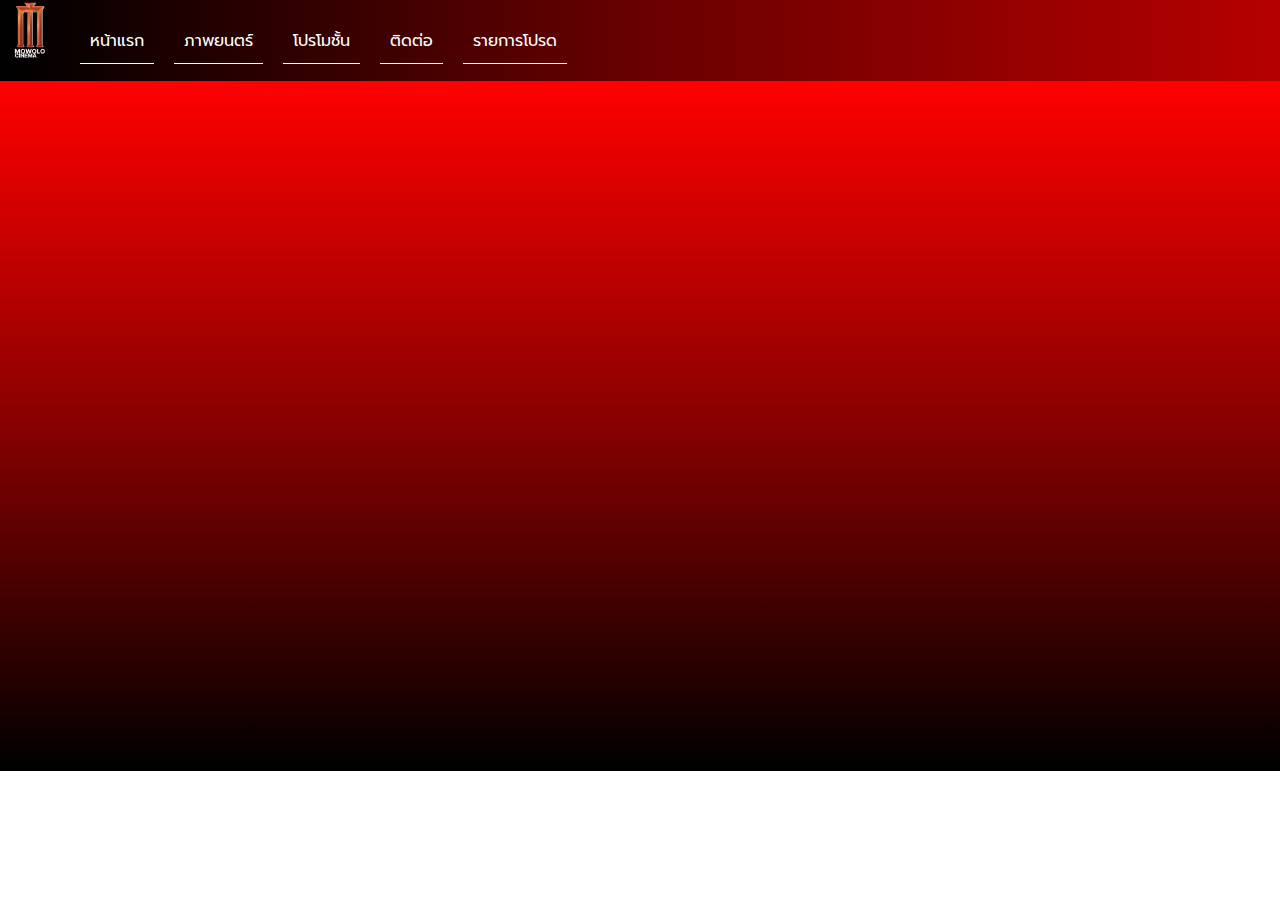
==== index.html @ 132faaab "." ====
<!DOCTYPE html>
<html lang="en">

<head>
    <meta charset="UTF-8">
    <meta name="viewport" content="width=device-width, initial-scale=1.0">
    <title>Movie Application</title>
    <link href="https://cdn.jsdelivr.net/npm/bootstrap@5.0.2/dist/css/bootstrap.min.css" rel="stylesheet"
        integrity="sha384-EVSTQN3/azprG1Anm3QDgpJLIm9Nao0Yz1ztcQTwFspd3yD65VohhpuuCOmLASjC" crossorigin="anonymous">
    <script src="https://cdn.jsdelivr.net/npm/bootstrap@5.0.2/dist/js/bootstrap.bundle.min.js"
        integrity="sha384-MrcW6ZMFYlzcLA8Nl+NtUVF0sA7MsXsP1UyJoMp4YLEuNSfAP+JcXn/tWtIaxVXM"
        crossorigin="anonymous"></script>
    <link rel="stylesheet" href="style.css">
    <link rel="stylesheet" href="https://cdnjs.cloudflare.com/ajax/libs/font-awesome/6.2.0/css/all.min.css">
    <link rel="stylesheet" href="index.css" />
</head>
<script>
    function bookmark(x) {
        var y = x.children[0];
        if (y.classList.contains("fa-bookmark")) {
            y.classList.remove("fa-bookmark");
            y.classList.add("fa-bookmark-o");
        } else {
            y.classList.remove("fa-bookmark-o");
            y.classList.add("fa-bookmark");
        }
    }
</script>
<body>
    <div class="conatainer">
      <nav class="navContainer">
            <div class="logo">  
                <img src="./logopungob.png" alt="">
            </div>
        <ul class="nav">
          <li><a href="#" class="item">หน้าแรก</a></li>
          <li><a href="#" class="item">ภาพยนตร์</a></li>
          <li><a href="#" class="item">โปรโมชั้น</a></li>
          <li><a href="#" class="item">ติดต่อ</a></li>
          <li><a href="#" class="item">รายการโปรด</a></li>
        </ul>
      </nav>
      <main>
        <div class="heroContainer">
          <div class="image">
            <img
              src="https://lh3.googleusercontent.com/_uaToe8abPptpl41UmfbmgQtGIT8Q3fd1Sd0iUskZtNYKTM-5nQSdnUKNsFXybQlcA_IKxhKFt3JB0vlpaXqW4N1XHueTqro2Q=w888"
              alt=""
            />
          </div>
        </div>
      </main>
    </div>
  </body>
</html>
---- style.css ----
* {
    box-sizing: border-box;
    -webkit-box-sizing: border-box;
    -moz-box-sizing: border-box;
  }
  
  body {
    font-family: sans-serif;
  }
  
  a {
    text-decoration: none;
    color: #000;
  }
  
  .card {
    position: relative;
    overflow: hidden;
    width: 320px;
    height: 450px;
    margin: 50px auto;
    background: #dc3545;
    border: 5px solid #c41818;
    border-radius: 3px;
    box-shadow: 0 0 10px #2a264f;
  }
  
  .card .img1 {
    position: absolute;
    top: 0;
    left: 0;
    height: 100%;
    width: 100%;
    background-size: 310px 440px;
    background-position: left top;
    transition: all 0.5s ease-in-out;
  }
  
  .card .img2 {
    position: absolute;
    bottom: 0;
    left: 0;
    height: 40%;
    width: 100%;
    background-image: url(http://cima4u.tv/wp-content/uploads/1-71.jpg);
    background-size: 310px 440px;
    background-position: left bottom;
    transition: all 0.5s ease-in-out;
  }
  
  .card .title {
    height: 22%;
    width: 100%;
    font-size: 20px;
    text-align: center;
    font-weight: 700;
    color: #FFFC;
    padding: 15px 10px;
    position: absolute;
    bottom: 0;
    left: 0;
    box-shadow: 0 -95px 28px -25px #000 inset;
  }
  
  .card .text {
    position: absolute;
    bottom: 80px;
    height: 120px;
    padding: 15px 10px;
    text-align: center;
    font-size: 17px;
    color: #fff;
    transform: rotate(90deg);
    transform-origin: 0 100px;
    opacity: 0;
    transition: all 0.5s ease;
  }
  
  .card .catagory {
    position: absolute;
    left: 10px;
    top: 140px;
    padding: 3px 10px;
    font-size: 15px;
    font-weight: 700;
    text-align: center;
    background: #2a264f;
    color: #fff;
    border-radius: 5px;
    transform: translate(-160px, 0);
    transition: all 0.5s ease;
  }
  
  .card .views {
    position: absolute;
    left: 10px;
    top: 175px;
    padding: 3px 10px;
    font-size: 15px;
    font-weight: 700;
    text-align: center;
    background: #8b2463;
    color: #fff;
    border-radius: 5px;
    transform: translate(-160px, 0);
    transition: all 0.5s ease 0.15s;
  }

  .card .bookmark {
    position: absolute;
    left: 10px;
    top: 210px;
    padding: 3px 10px;
    font-size: 15px;
    font-weight: 700;
    text-align: center;
    background: #8b2463;
    color: #fff;
    border-radius: 5px;
    transform: translate(-160px, 0);
    transition: all 0.5s ease 0.15s;
  }
  
  .card:hover .img1 {
    transform: rotate(10deg) scale(1.3) translate(20px, 0);
    transform-origin: 300px 300px;
    opacity: 0.5;
  }
  
  .card:hover .img2 {
    transform: rotate(90deg) translate(0px, 150px);
    transform-origin: -20px 200px;
  }
  
  .card:hover .text {
    opacity: 0.8;
    transform: rotate(0deg);
  }
  
  .card:hover .views,
  .card:hover .catagory {
    transform: translate(0);
  }
---- index.css ----
@import url('https://fonts.googleapis.com/css2?family=Prompt&display=swap');

*{
    margin: 0;
    padding: 0;
    box-sizing: border-box;
    text-decoration: none;
    list-style: none;
    font-family: 'Prompt', sans-serif;
}
.container{
}
.navContainer{
    min-width: 1200px;
    height: auto;
    display: flex;
    gap: 20px;
    background-image:linear-gradient(to right,black ,rgb(105, 0, 0), rgb(182, 0, 0));
    align-items: center;
    justify-content: center;
}
.logo{
    font-size: 50px;
    background: linear-gradient(to right, #ff0000, #c00000);
    -webkit-background-clip: text;
    -webkit-text-fill-color: transparent;
}
.nav{
    min-width: 1200px;
    height: 60px;   
    display:flex;
    justify-content: flex-start  ;
    gap: 20px;
    align-items: center;
}
.item{
    height: 100vh;
    padding: 10px;
    border-bottom: 1px solid #fff;
    color: #fff;
}
.item:hover{
    height: 100vh;
    padding: 10px;
    border-bottom: 1px solid red;
    transition:all .3s ease-in-out;
    color: red;

}
.heroContainer{
    min-width: 1200px;
    min-height:400px;
    background: #333;
    display: flex;
    justify-content: center;
    align-items: center;
    background-size: cover;
    background-image: linear-gradient(to bottom,red, rgb(135, 0, 0) , black);
}

.image{
    width: 100%;
    height: 690px;
    position: relative;
    overflow: hidden;
}
img{
    width: 100%;
    object-fit: cover;
}
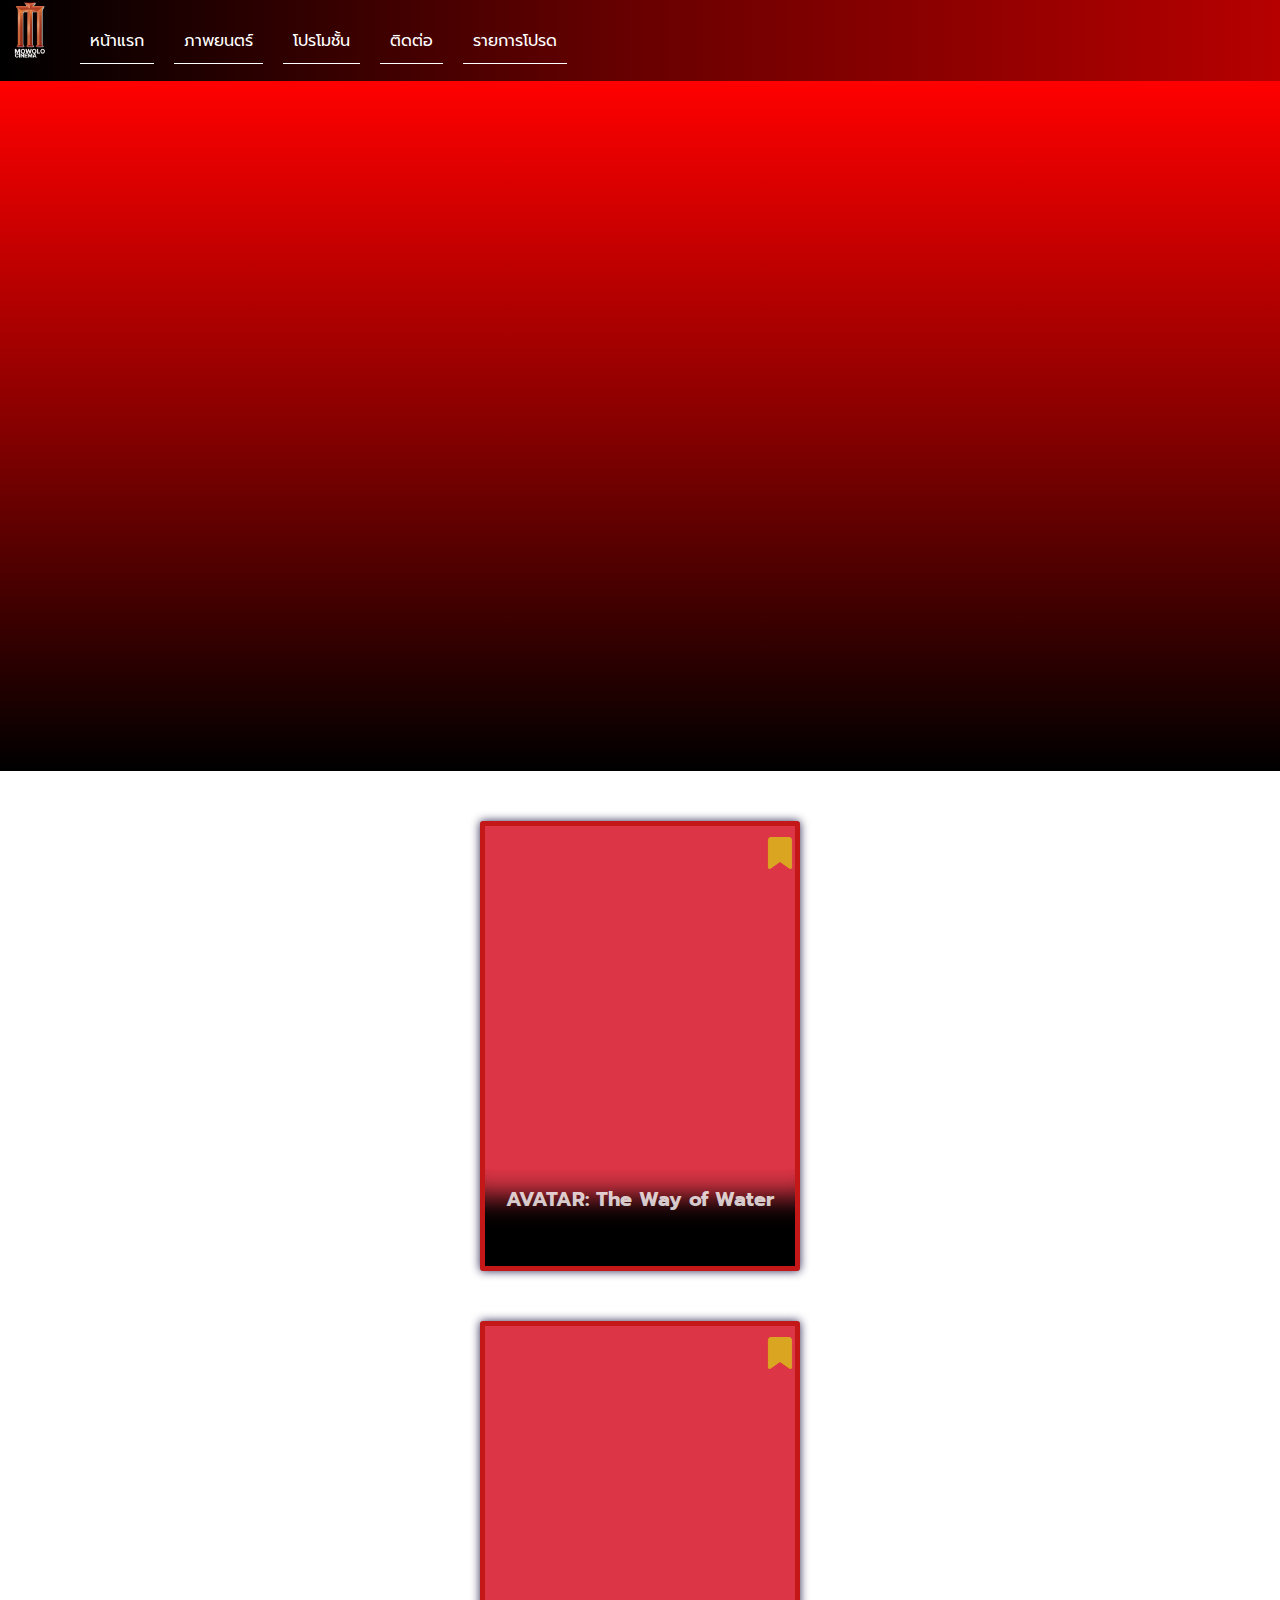
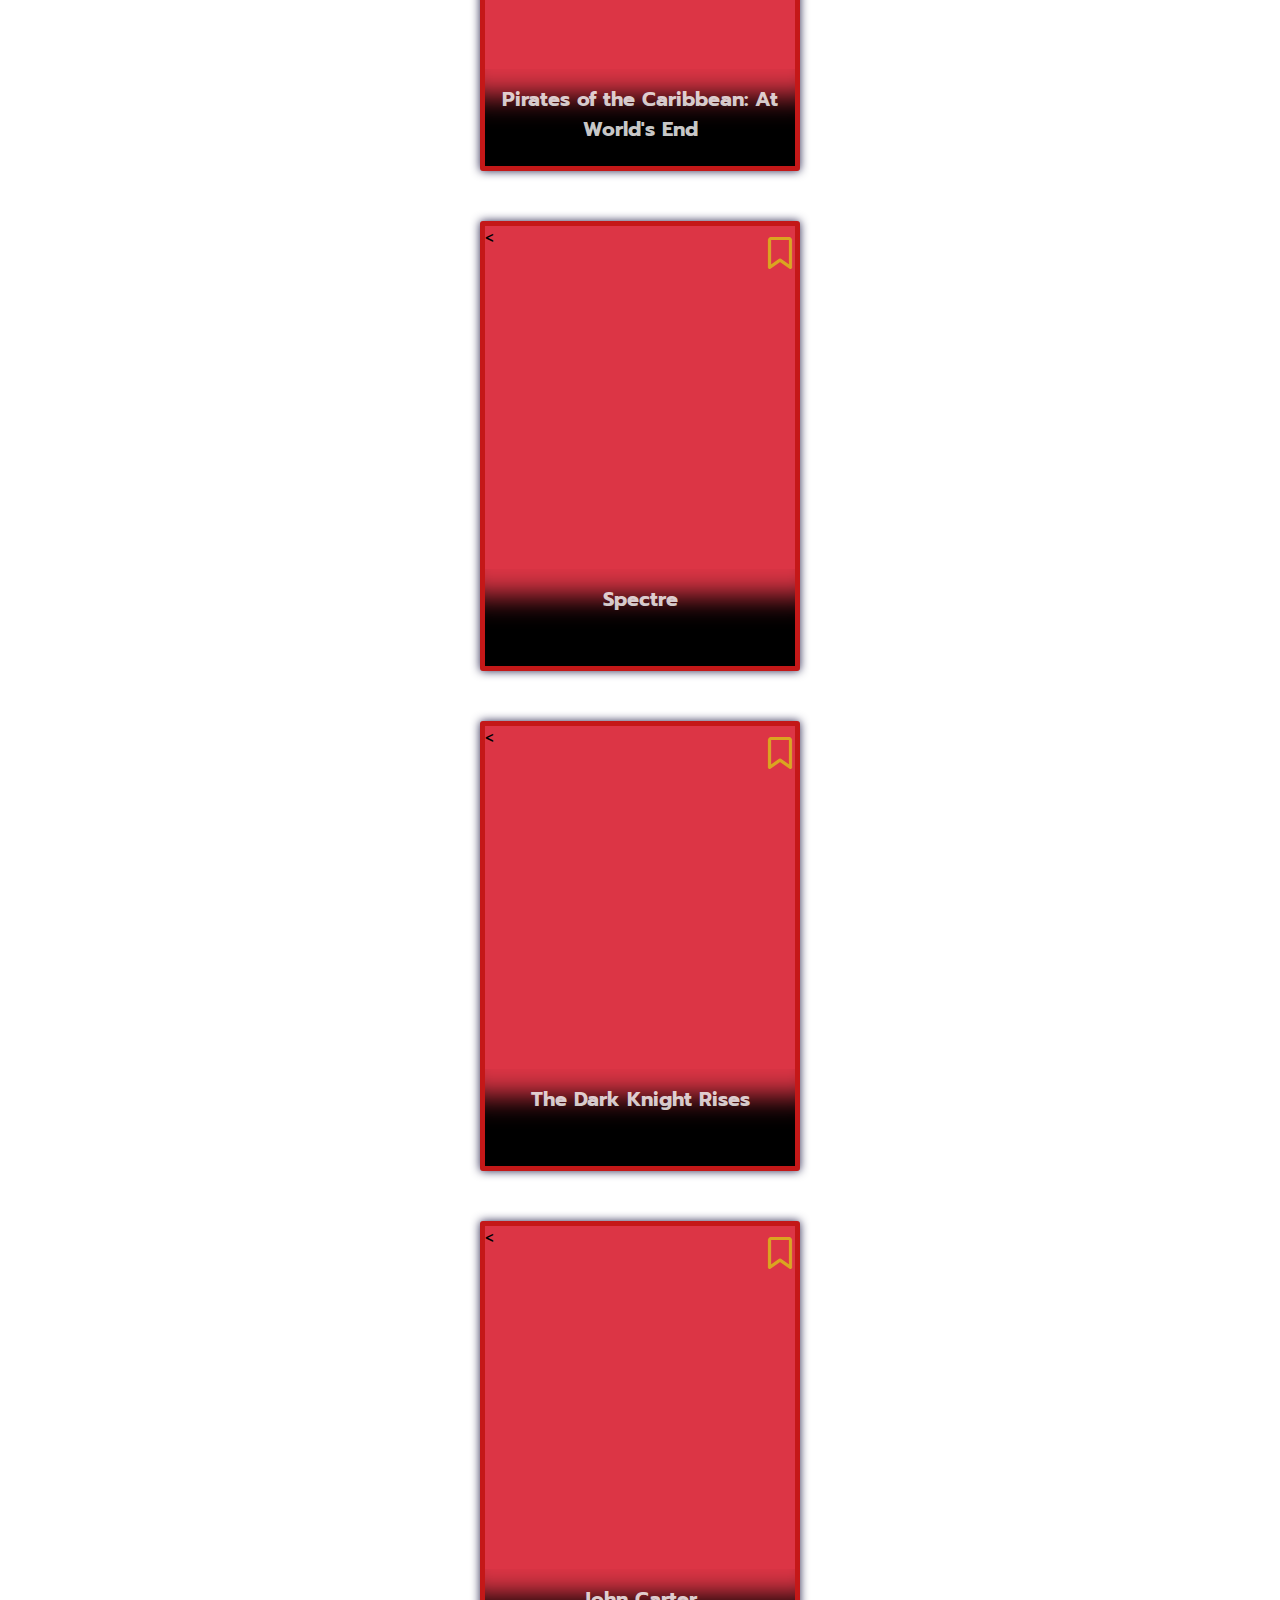
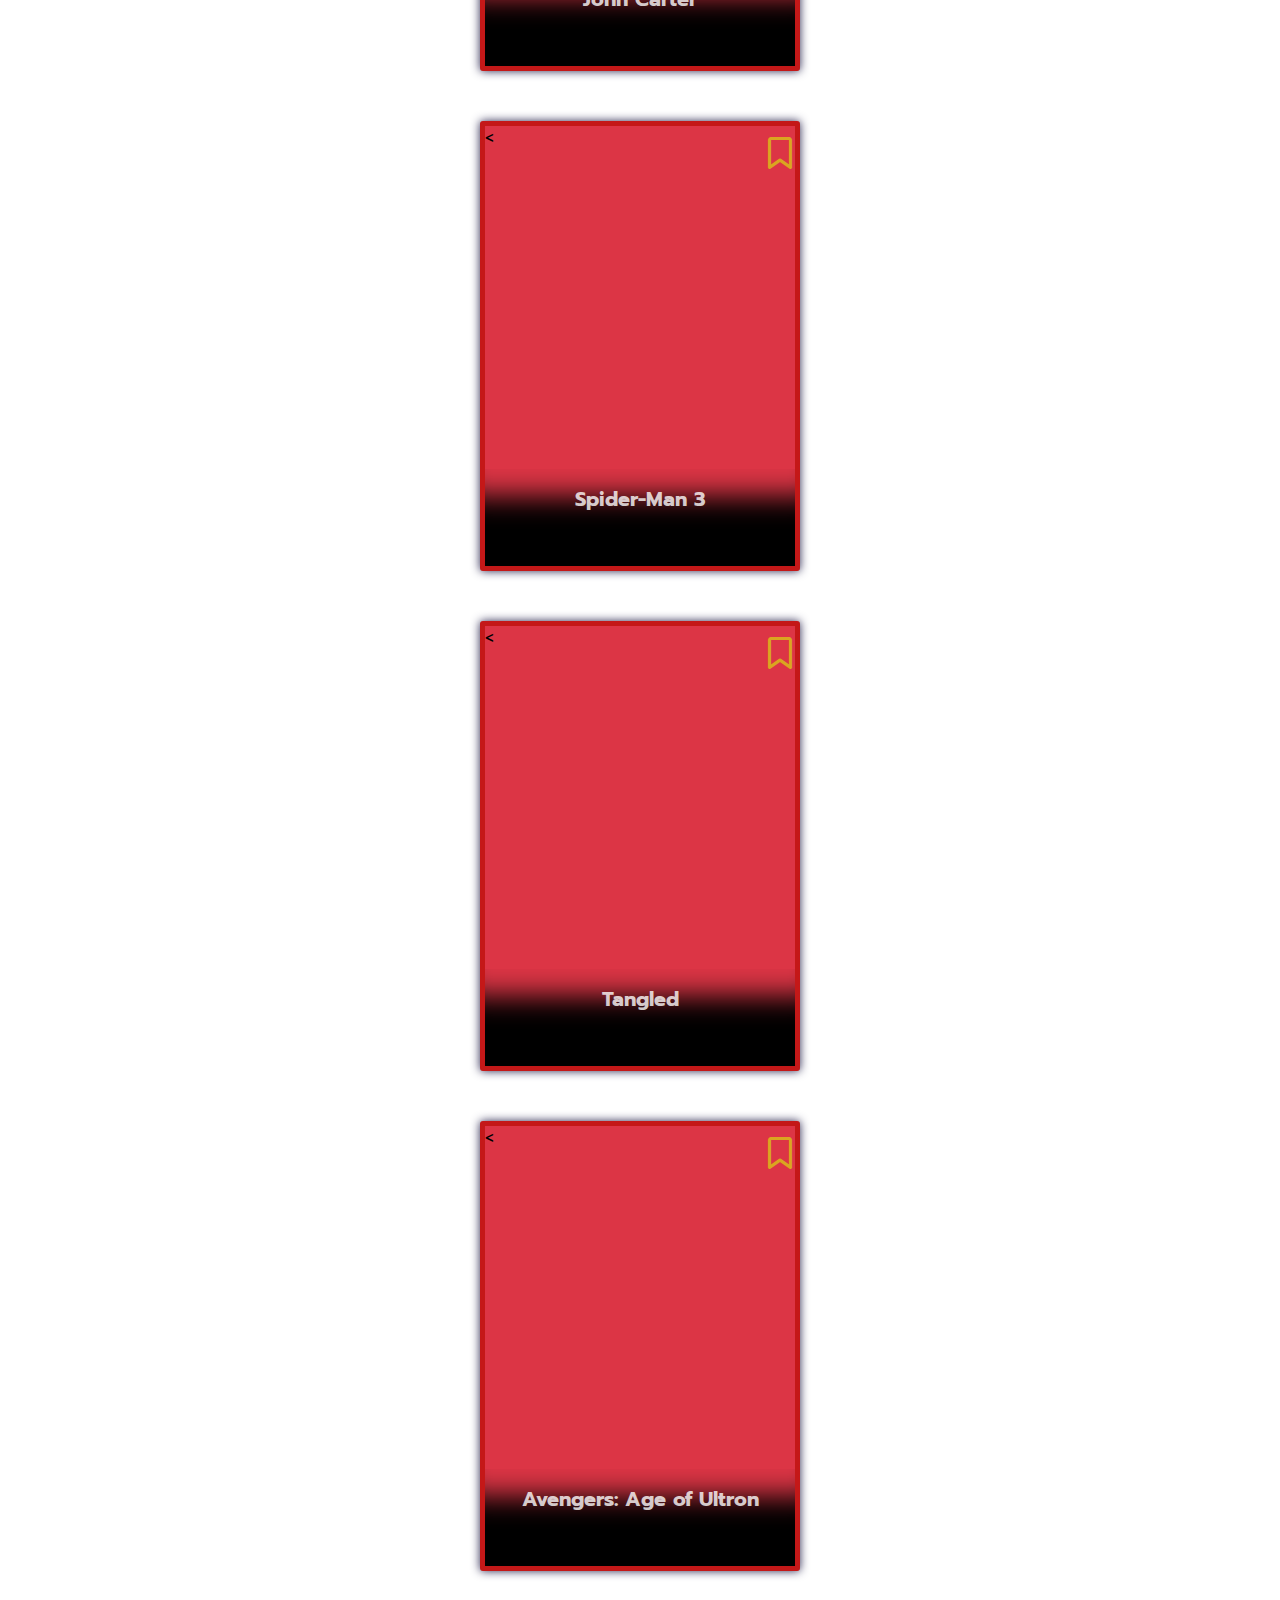
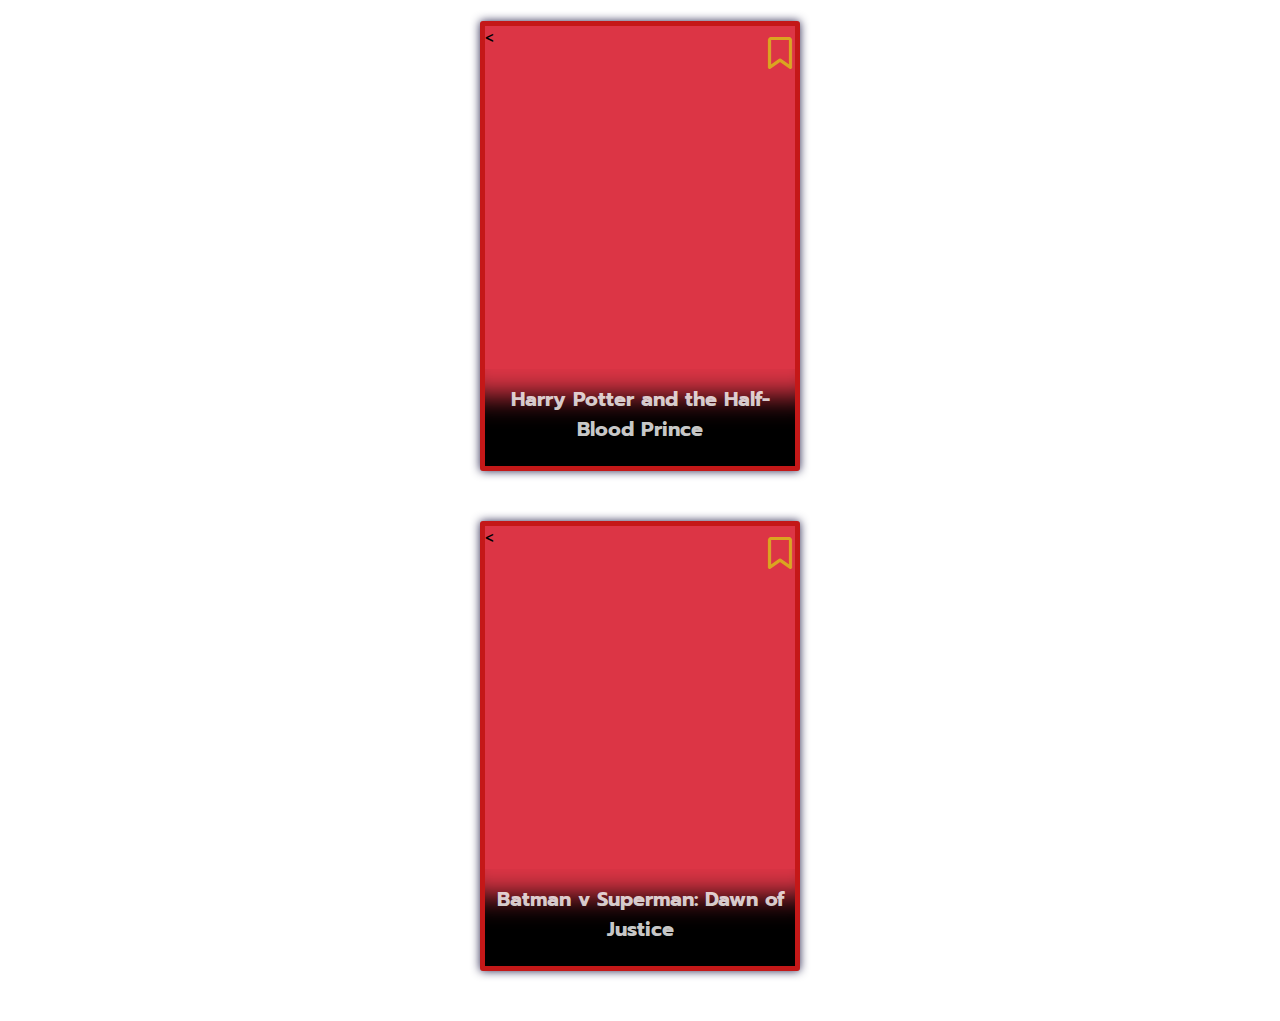
==== commit d4f8debe: "update" ====
--- a/index.html
+++ b/index.html
@@ -14,18 +14,6 @@
     <link rel="stylesheet" href="https://cdnjs.cloudflare.com/ajax/libs/font-awesome/6.2.0/css/all.min.css">
     <link rel="stylesheet" href="index.css" />
 </head>
-<script>
-    function bookmark(x) {
-        var y = x.children[0];
-        if (y.classList.contains("fa-bookmark")) {
-            y.classList.remove("fa-bookmark");
-            y.classList.add("fa-bookmark-o");
-        } else {
-            y.classList.remove("fa-bookmark-o");
-            y.classList.add("fa-bookmark");
-        }
-    }
-</script>
 <body>
     <div class="conatainer">
       <nav class="navContainer">
@@ -48,8 +36,215 @@
               alt=""
             />
           </div>
-        </div>
-      </main>
-    </div>
-  </body>
+        </main>
+      </div>
+    <div class="container" ></div>
+    <div class="row">
+
+        <div class="card">
+            <a href="#">
+
+                <div class="img1" style="background-image: url('https://m.media-amazon.com/images/M/MV5BYjhiNjBlODctY2ZiOC00YjVlLWFlNzAtNTVhNzM1YjI1NzMxXkEyXkFqcGdeQXVyMjQxNTE1MDA@._V1_FMjpg_UX1000_.jpg');">
+                </div>
+                <h1><span class="badge badge-danger" style="z-index: 1; position: absolute; top: 1%; right: 1%;">
+                    <i class="fa-solid fa-bookmark" style="color:goldenrod;background-color: g;"></i>
+                </span></h1>
+                <!-- <div class="img2">
+                    
+                </div> -->
+                <div class="title">AVATAR: The Way of Water</div>
+                <!-- <div class="text">Now You can watch the first epsoide of the action series Vikings , wish you
+                    interesting watch</div> -->
+                <a href="#">
+                    <div class="catagory">Rate <i class="fas fa-film"></i></div>
+                </a>
+                <a href="#">
+                    <div class="views"><i class="far fa-star"></i> </div>
+                </a>
+            </a>
+        </div>
+
+
+        <div class="card">
+            <a href="#">
+                <div class="img1" style="background-image: url('https://upload.wikimedia.org/wikipedia/th/b/b6/Pirates_of_the_Caribbean_3_poster.jpg');"></div>
+                <h1><span class="badge badge-danger" style="z-index: 1; position: absolute; top: 1%; right: 1%;">
+                    <i class="fa-solid fa-bookmark" style="color:goldenrod;background-color: g;"></i>
+                </span></h1>
+                <div class="title">Pirates of the Caribbean: At World's End</div>
+                <!-- <div class="text">Now You can watch the first epsoide of the action series Vikings , wish you
+                    interesting watch</div> -->
+                <a href="#">
+                    <div class="catagory">Series <i class="fas fa-film"></i></div>
+                </a>
+                <a href="#">
+                    <div class="views">20211 <i class="far fa-bookmark"></i> </div>
+                </a>
+            </a>
+        </div>
+
+        <div class="card">
+            <a href="#">
+                <div class="img1" style="background-image: url('https://upload.wikimedia.org/wikipedia/th/2/2a/Spectre_Thai_poster.jpg');"></div>
+                <<h1><span class="badge badge-danger" style="z-index: 1; position: absolute; top: 1%; right: 1%;">
+                    <i class="fa-regular fa-bookmark" style="color:goldenrod;background-color: g;"></i>
+                </span></h1>
+                <div class="title">Spectre</div>
+                <!-- <div class="text">Now You can watch the first epsoide of the action series Vikings , wish you
+                    interesting watch</div> -->
+                <a href="#">
+                    <div class="catagory">Series <i class="fas fa-film"></i></div>
+                </a>
+                <a href="#">
+                    <div class="views">20211 <i class="far fa-eye"></i> </div>
+                </a>
+            </a>
+        </div>
+
+        <div class="card">
+            <a href="#">
+                <div class="img1" style="background-image: url('https://m.media-amazon.com/images/M/MV5BMTk4ODQzNDY3Ml5BMl5BanBnXkFtZTcwODA0NTM4Nw@@._V1_FMjpg_UX1000_.jpg');"></div>
+                <<h1><span class="badge badge-danger" style="z-index: 1; position: absolute; top: 1%; right: 1%;">
+                    <i class="fa-regular fa-bookmark" style="color:goldenrod;background-color: g;"></i>
+                </span></h1>
+                <div class="title">The Dark Knight Rises</div>
+                <!-- <div class="text">Now You can watch the first epsoide of the action series Vikings , wish you
+                    interesting watch</div> -->
+                <a href="#">
+                    <div class="catagory">Series <i class="fas fa-film"></i></div>
+                </a>
+                <a href="#">
+                    <div class="views">20211 <i class="far fa-eye"></i> </div>
+                </a>
+            </a>
+        </div>
+
+    </div>
+
+    <div class="row">
+
+        
+
+        <div class="card">
+            <a href="#">
+                <div class="img1" style="background-image: url('https://upload.wikimedia.org/wikipedia/th/8/8a/%E0%B8%99%E0%B8%B1%E0%B8%81%E0%B8%A3%E0%B8%9A%E0%B8%AA%E0%B8%87%E0%B8%84%E0%B8%A3%E0%B8%B2%E0%B8%A1%E0%B8%82%E0%B9%89%E0%B8%B2%E0%B8%A1%E0%B8%88%E0%B8%B1%E0%B8%81%E0%B8%A3%E0%B8%A7%E0%B8%B2%E0%B8%A5.jpg?20120210061151');"></div>
+                <<h1><span class="badge badge-danger" style="z-index: 1; position: absolute; top: 1%; right: 1%;">
+                    <i class="fa-regular fa-bookmark" style="color:goldenrod;background-color: g;"></i>
+                </span></h1>
+                <div class="title">John Carter</div>
+                <!-- <div class="text">Now You can watch the first epsoide of the action series Vikings , wish you
+                    interesting watch</div> -->
+                <a href="#">
+                    <div class="catagory">Series <i class="fas fa-film"></i></div>
+                </a>
+                <a href="#">
+                    <div class="views">20211 <i class="far fa-eye"></i> </div>
+                </a>
+            </a>
+        </div>
+
+
+
+        <div class="card">
+            <a href="#">
+                <div class="img1" style="background-image: url('https://t2.gstatic.com/licensed-image?q=tbn:ANd9GcSTnVYNce0mR9weuhktA3KtkI9EJwX48KOjWhW7ZppTC3anet8khysgqAIiI6V-QRyG');"></div>
+                <<h1><span class="badge badge-danger" style="z-index: 1; position: absolute; top: 1%; right: 1%;">
+                    <i class="fa-regular fa-bookmark" style="color:goldenrod;background-color: g;"></i>
+                </span></h1>
+                <div class="title">Spider-Man 3</div>
+                <!-- <div class="text">Now You can watch the first epsoide of the action series Vikings , wish you
+                    interesting watch</div> -->
+                <a href="#">
+                    <div class="catagory">Series <i class="fas fa-film"></i></div>
+                </a>
+                <a href="#">
+                    <div class="views">20211 <i class="far fa-eye"></i> </div>
+                </a>
+            </a>
+        </div>
+
+        <div class="card">
+            <a href="#">
+                <div class="img1" style="background-image: url('https://t1.gstatic.com/licensed-image?q=tbn:ANd9GcRp-IpUXUM9pgungKY7BZfHs2ZkMevZmXMYH4MtnTqt5oPHsQZN3awLzpEC17mWYYWI');"></div>
+                <<h1><span class="badge badge-danger" style="z-index: 1; position: absolute; top: 1%; right: 1%;">
+                    <i class="fa-regular fa-bookmark" style="color:goldenrod;background-color: g;"></i>
+                </span></h1>
+                <div class="title">Tangled</div>
+                <!-- <div class="text">Now You can watch the first epsoide of the action series Vikings , wish you
+                    interesting watch</div> -->
+                <a href="#">
+                    <div class="catagory">Series <i class="fas fa-film"></i></div>
+                </a>
+                <a href="#">
+                    <div class="views">20211 <i class="far fa-eye"></i> </div>
+                </a>
+            </a>
+        </div>
+
+        <div class="card">
+            <a href="#">
+                <div class="img1" style="background-image: url('https://upload.wikimedia.org/wikipedia/th/4/4c/%E0%B8%A1%E0%B8%AB%E0%B8%B2%E0%B8%A8%E0%B8%B6%E0%B8%81%E0%B8%AD%E0%B8%B1%E0%B8%A5%E0%B8%95%E0%B8%A3%E0%B8%AD%E0%B8%99%E0%B8%96%E0%B8%A5%E0%B9%88%E0%B8%A1%E0%B9%82%E0%B8%A5%E0%B8%81.jpg');"></div>
+                <<h1><span class="badge badge-danger" style="z-index: 1; position: absolute; top: 1%; right: 1%;">
+                    <i class="fa-regular fa-bookmark" style="color:goldenrod;background-color: g;"></i>
+                </span></h1>
+                <div class="title">Avengers: Age of Ultron</div>
+                <!-- <div class="text">Now You can watch the first epsoide of the action series Vikings , wish you
+                    interesting watch</div> -->
+                <a href="#">
+                    <div class="catagory">Series <i class="fas fa-film"></i></div>
+                </a>
+                <a href="#">
+                    <div class="views">20211 <i class="far fa-eye"></i> </div>
+                </a>
+            </a>
+        </div>
+    </div>
+    <div class="row">
+        
+
+        
+
+        <div class="card">
+            <a href="#">
+                <div class="img1" style="background-image: url(
+                    'https://upload.wikimedia.org/wikipedia/th/thumb/5/59/%E0%B9%80%E0%B8%88%E0%B9%89%E0%B8%B2%E0%B8%8A%E0%B8%B2%E0%B8%A2%E0%B9%80%E0%B8%A5%E0%B8%B7%E0%B8%AD%E0%B8%94%E0%B8%9C%E0%B8%AA%E0%B8%A1%E0%B9%83%E0%B8%9A%E0%B8%9B%E0%B8%B4%E0%B8%94.jpg/220px-%E0%B9%80%E0%B8%88%E0%B9%89%E0%B8%B2%E0%B8%8A%E0%B8%B2%E0%B8%A2%E0%B9%80%E0%B8%A5%E0%B8%B7%E0%B8%AD%E0%B8%94%E0%B8%9C%E0%B8%AA%E0%B8%A1%E0%B9%83%E0%B8%9A%E0%B8%9B%E0%B8%B4%E0%B8%94.jpg'
+                );"></div>
+                <<h1><span class="badge badge-danger" style="z-index: 1; position: absolute; top: 1%; right: 1%;">
+                    <i class="fa-regular fa-bookmark" style="color:goldenrod;background-color: g;"></i>
+                </span></h1>
+                <div class="title">Harry Potter and the Half-Blood Prince</div>
+                <!-- <div class="text">Now You can watch the first epsoide of the action series Vikings , wish you
+                    interesting watch</div> -->
+                <a href="#">
+                    <div class="catagory">Series <i class="fas fa-film"></i></div>
+                </a>
+                <a href="#">
+                    <div class="views">20211 <i class="far fa-eye"></i> </div>
+                </a>
+            </a>
+        </div>
+
+        <div class="card">
+            <a href="#">
+                <div class="img1" style="background-image: url('https://upload.wikimedia.org/wikipedia/th/8/8d/Batman_v_Superman_Thai_poster.jpg');"></div>
+                <<h1><span class="badge badge-danger" style="z-index: 1; position: absolute; top: 1%; right: 1%;">
+                    <i class="fa-regular fa-bookmark" style="color:goldenrod;background-color: g;"></i>
+                </span></h1>
+                <div class="title">Batman v Superman: Dawn of Justice</div>
+                <!-- <div class="text">Now You can watch the first epsoide of the action series Vikings , wish you
+                    interesting watch</div> -->
+                <a href="#">
+                    <div class="catagory">Series <i class="fas fa-film"></i></div>
+                </a>
+                <a href="#">
+                    <div class="views">20211 <i class="far fa-eye"></i> </div>
+                </a>
+            </a>
+        </div>
+
+    </div>
+    </div>
+
+</body>
+
 </html>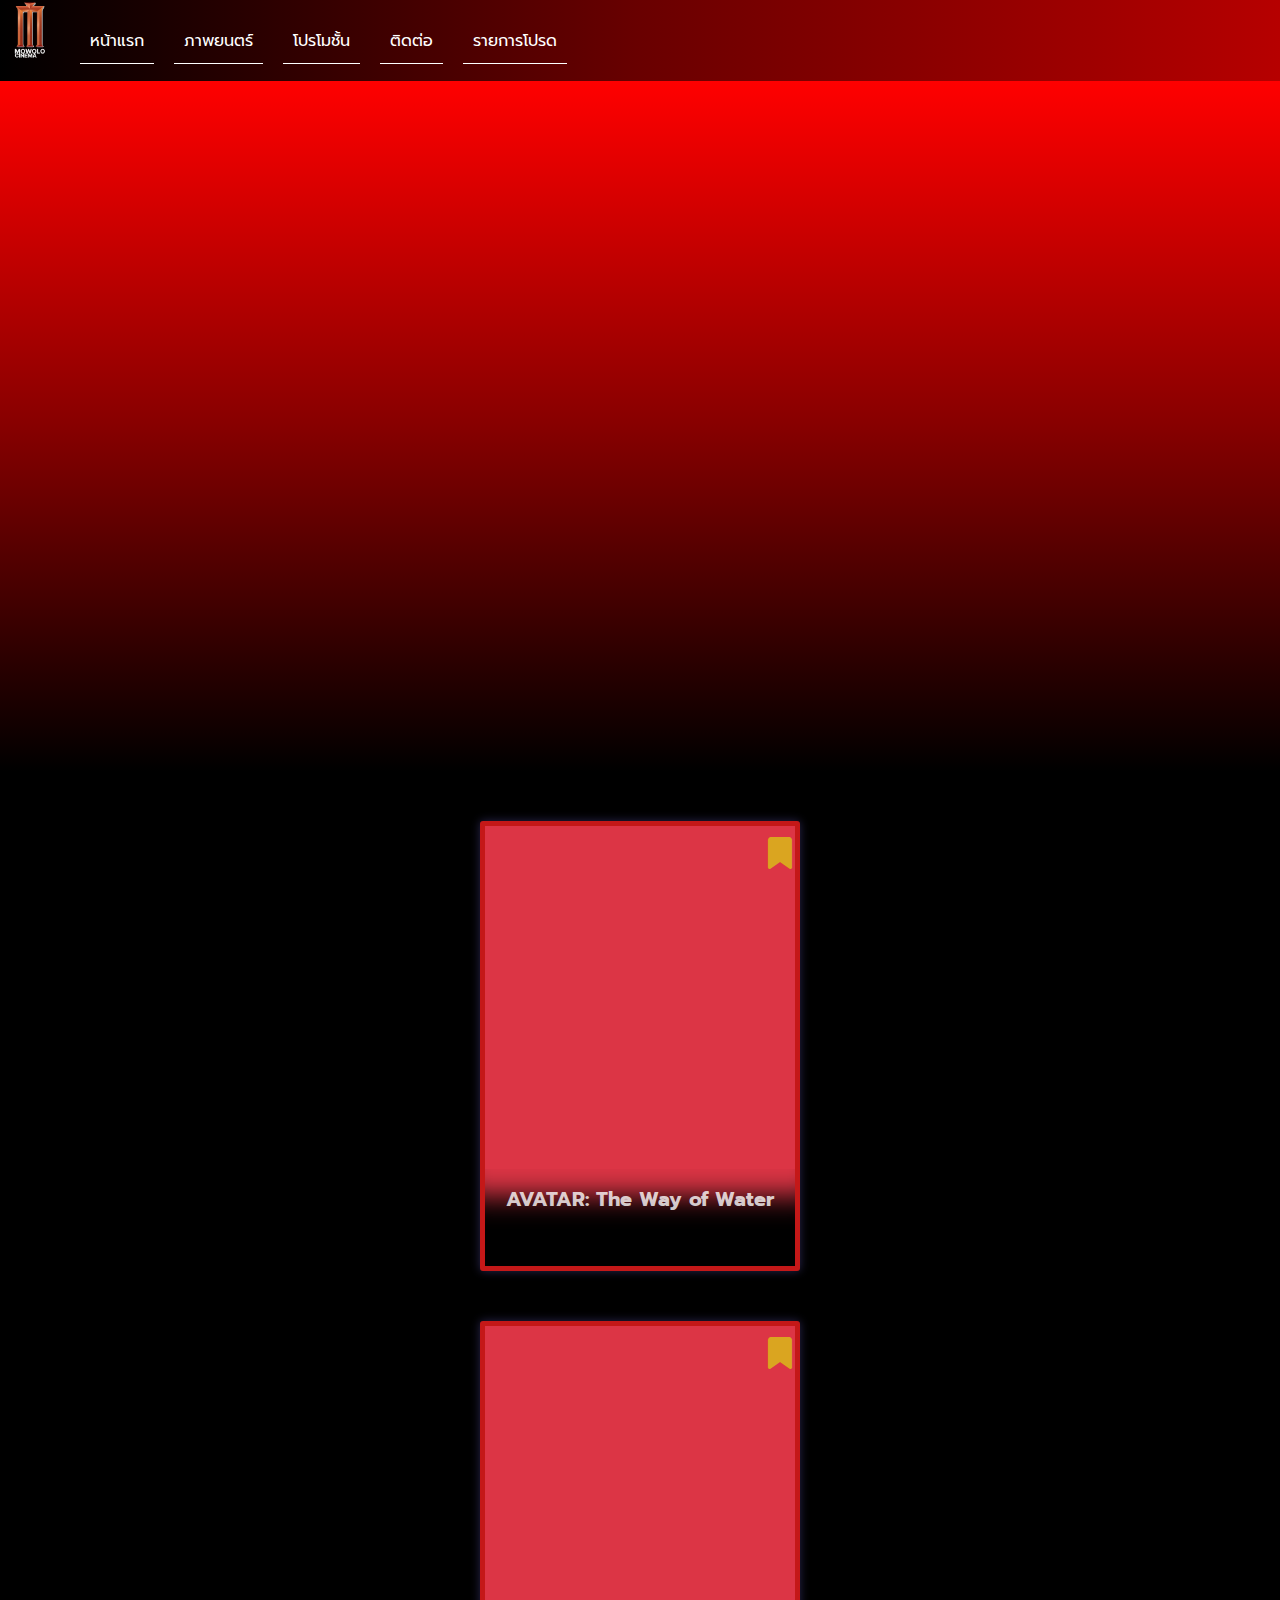
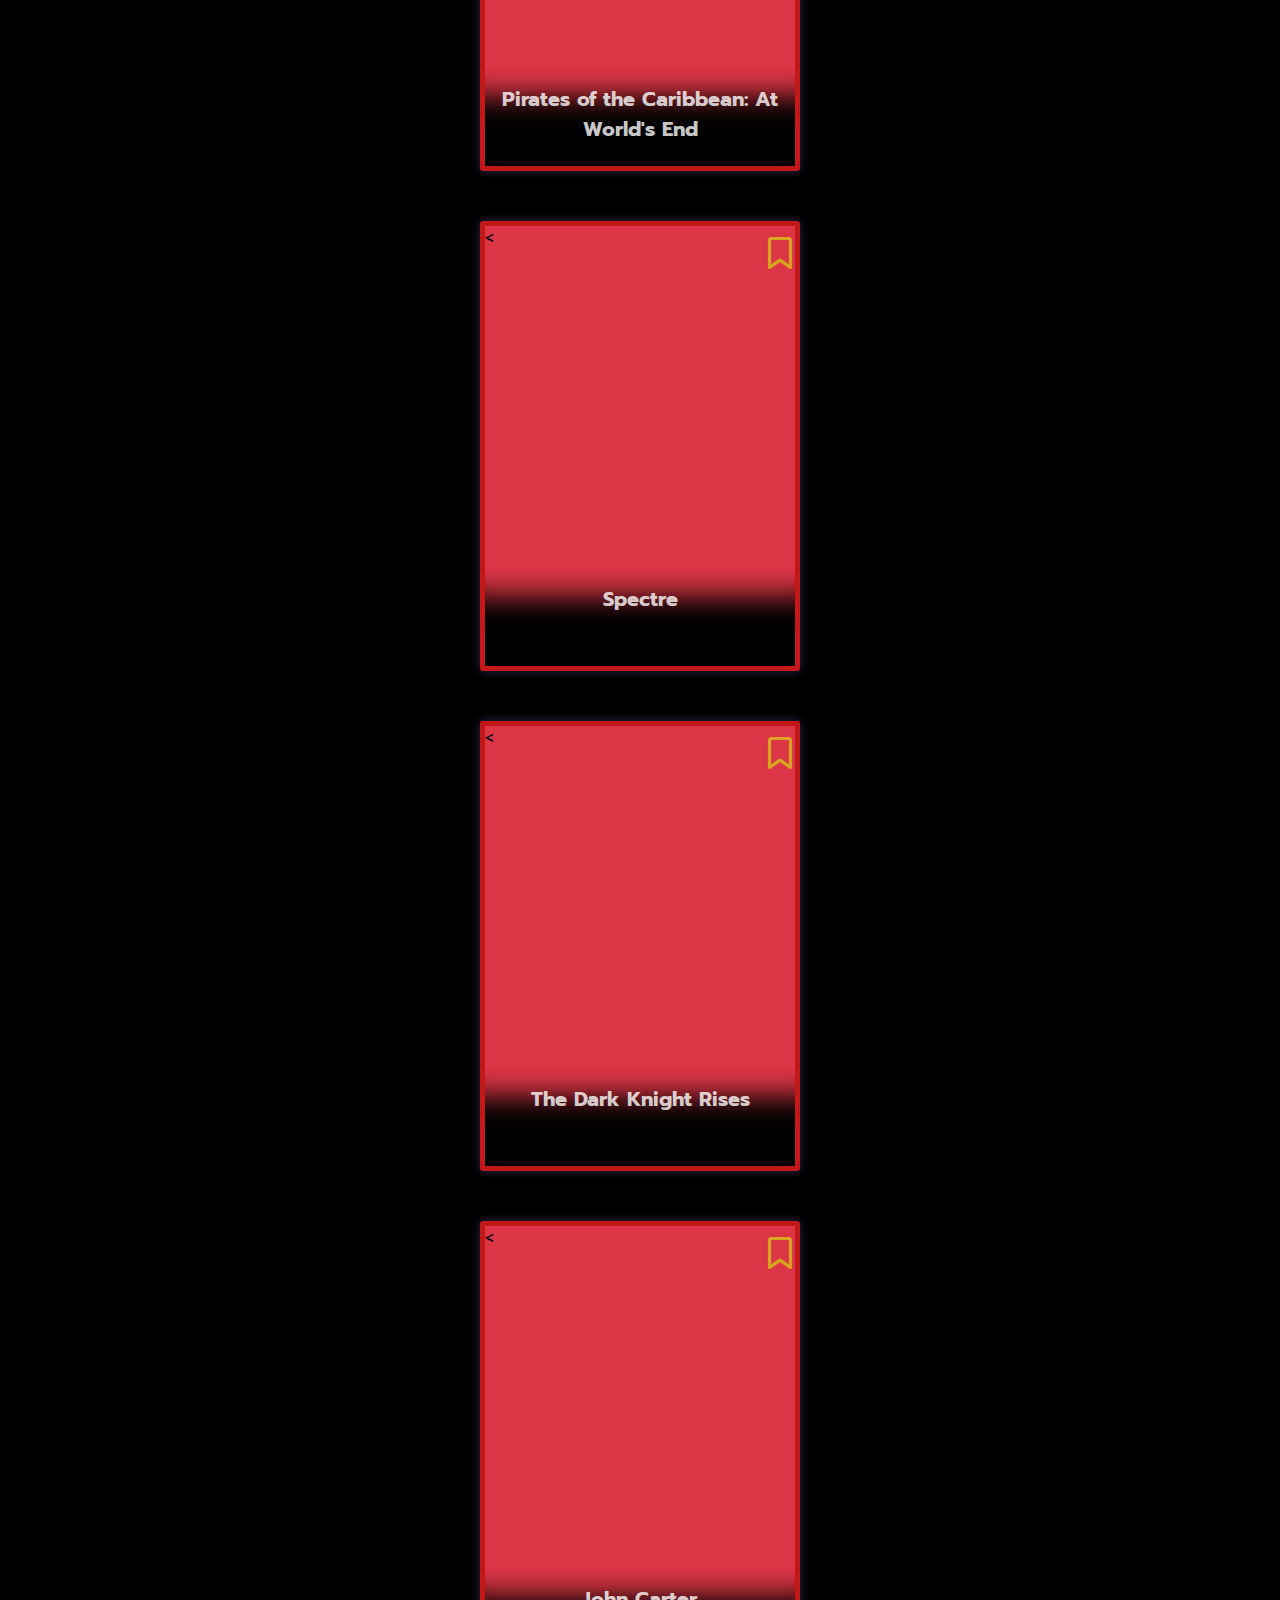
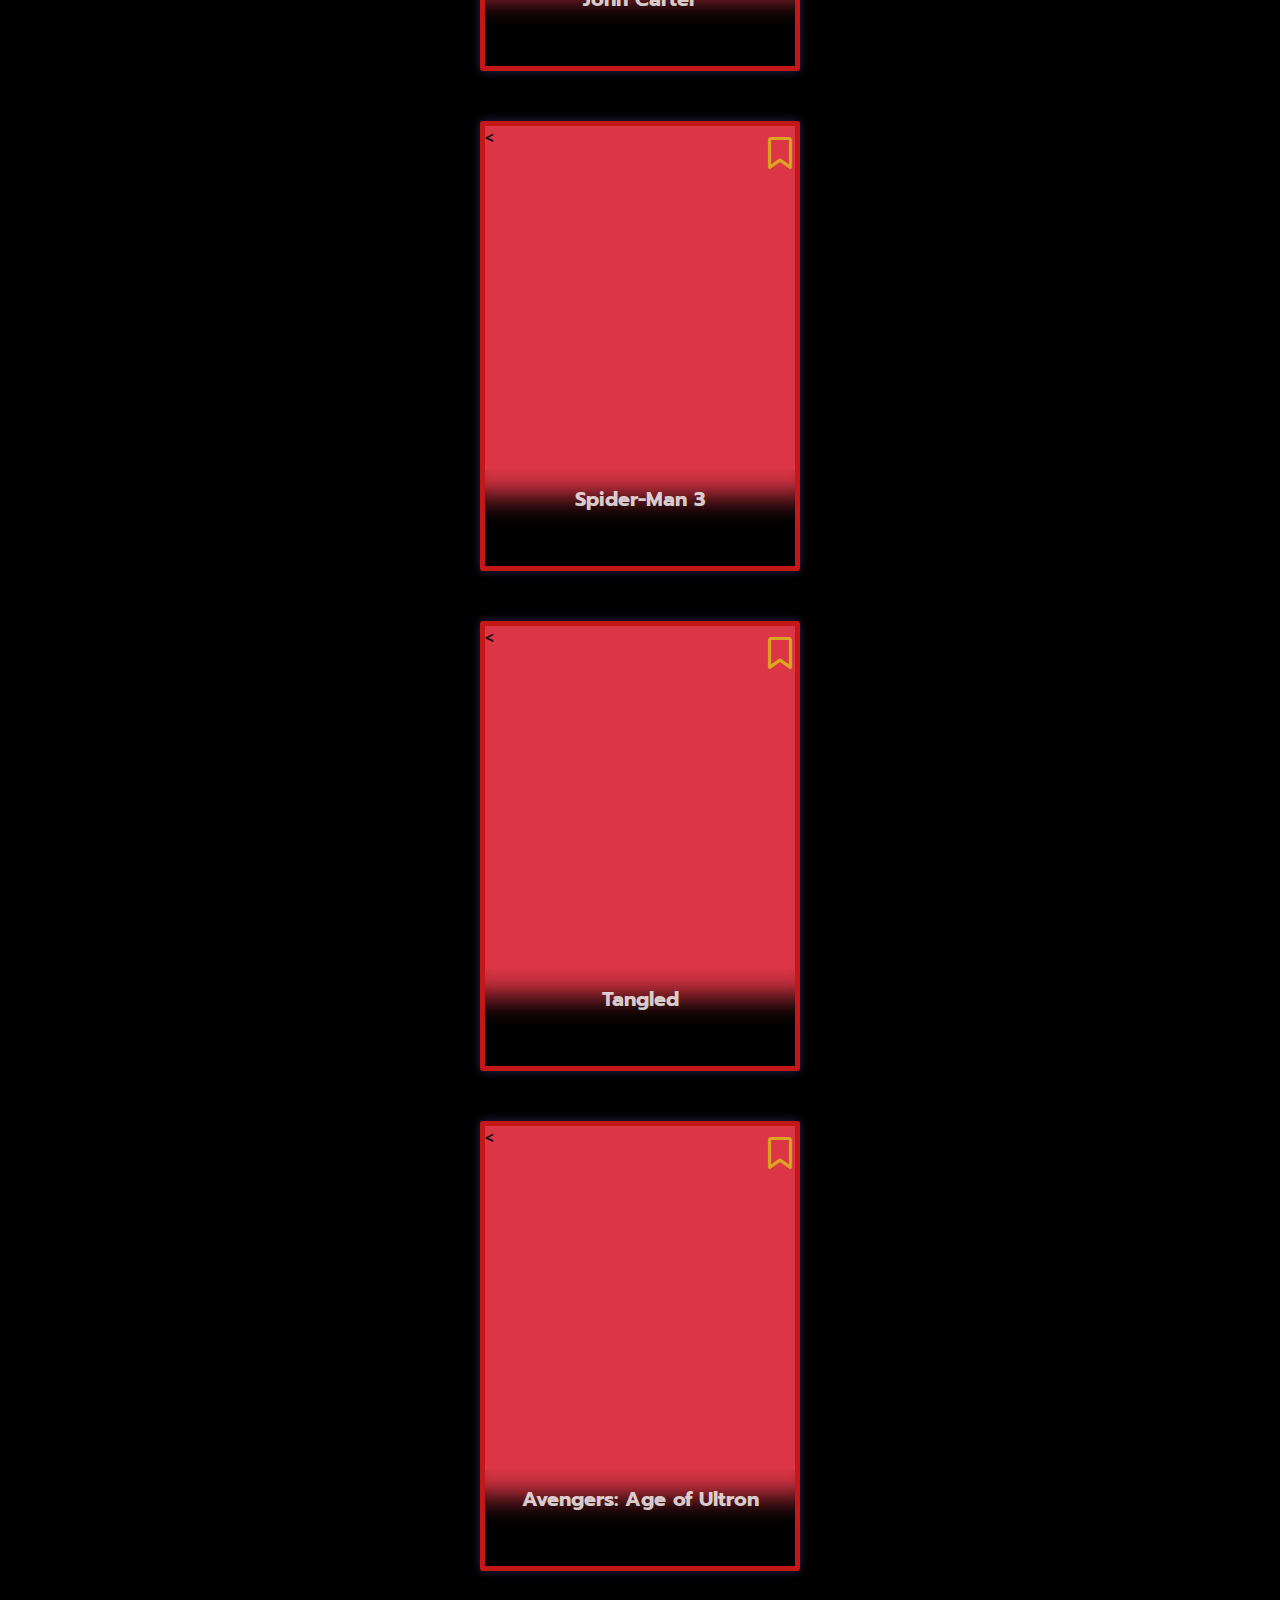
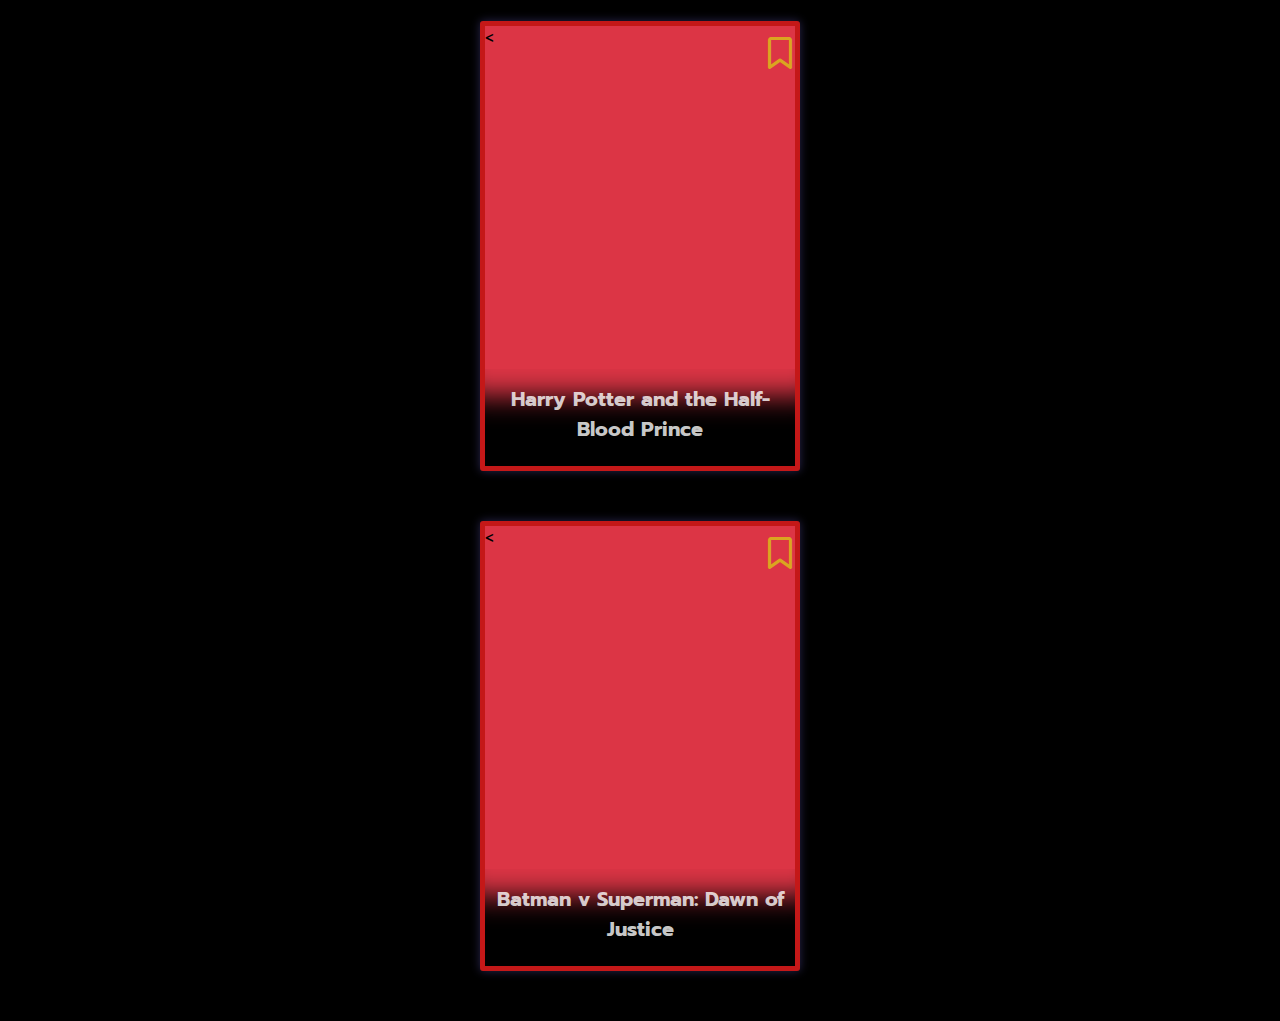
==== commit 7dd4ce3b: "background color" ====
--- a/index.html
+++ b/index.html
@@ -14,7 +14,7 @@
     <link rel="stylesheet" href="https://cdnjs.cloudflare.com/ajax/libs/font-awesome/6.2.0/css/all.min.css">
     <link rel="stylesheet" href="index.css" />
 </head>
-<body>
+<body style="background-color: rgb(0, 0, 0);">
     <div class="conatainer">
       <nav class="navContainer">
             <div class="logo">  
@@ -42,7 +42,7 @@
     <div class="row">
 
         <div class="card">
-            <a href="#">
+            <a href="/info.html">
 
                 <div class="img1" style="background-image: url('https://m.media-amazon.com/images/M/MV5BYjhiNjBlODctY2ZiOC00YjVlLWFlNzAtNTVhNzM1YjI1NzMxXkEyXkFqcGdeQXVyMjQxNTE1MDA@._V1_FMjpg_UX1000_.jpg');">
                 </div>
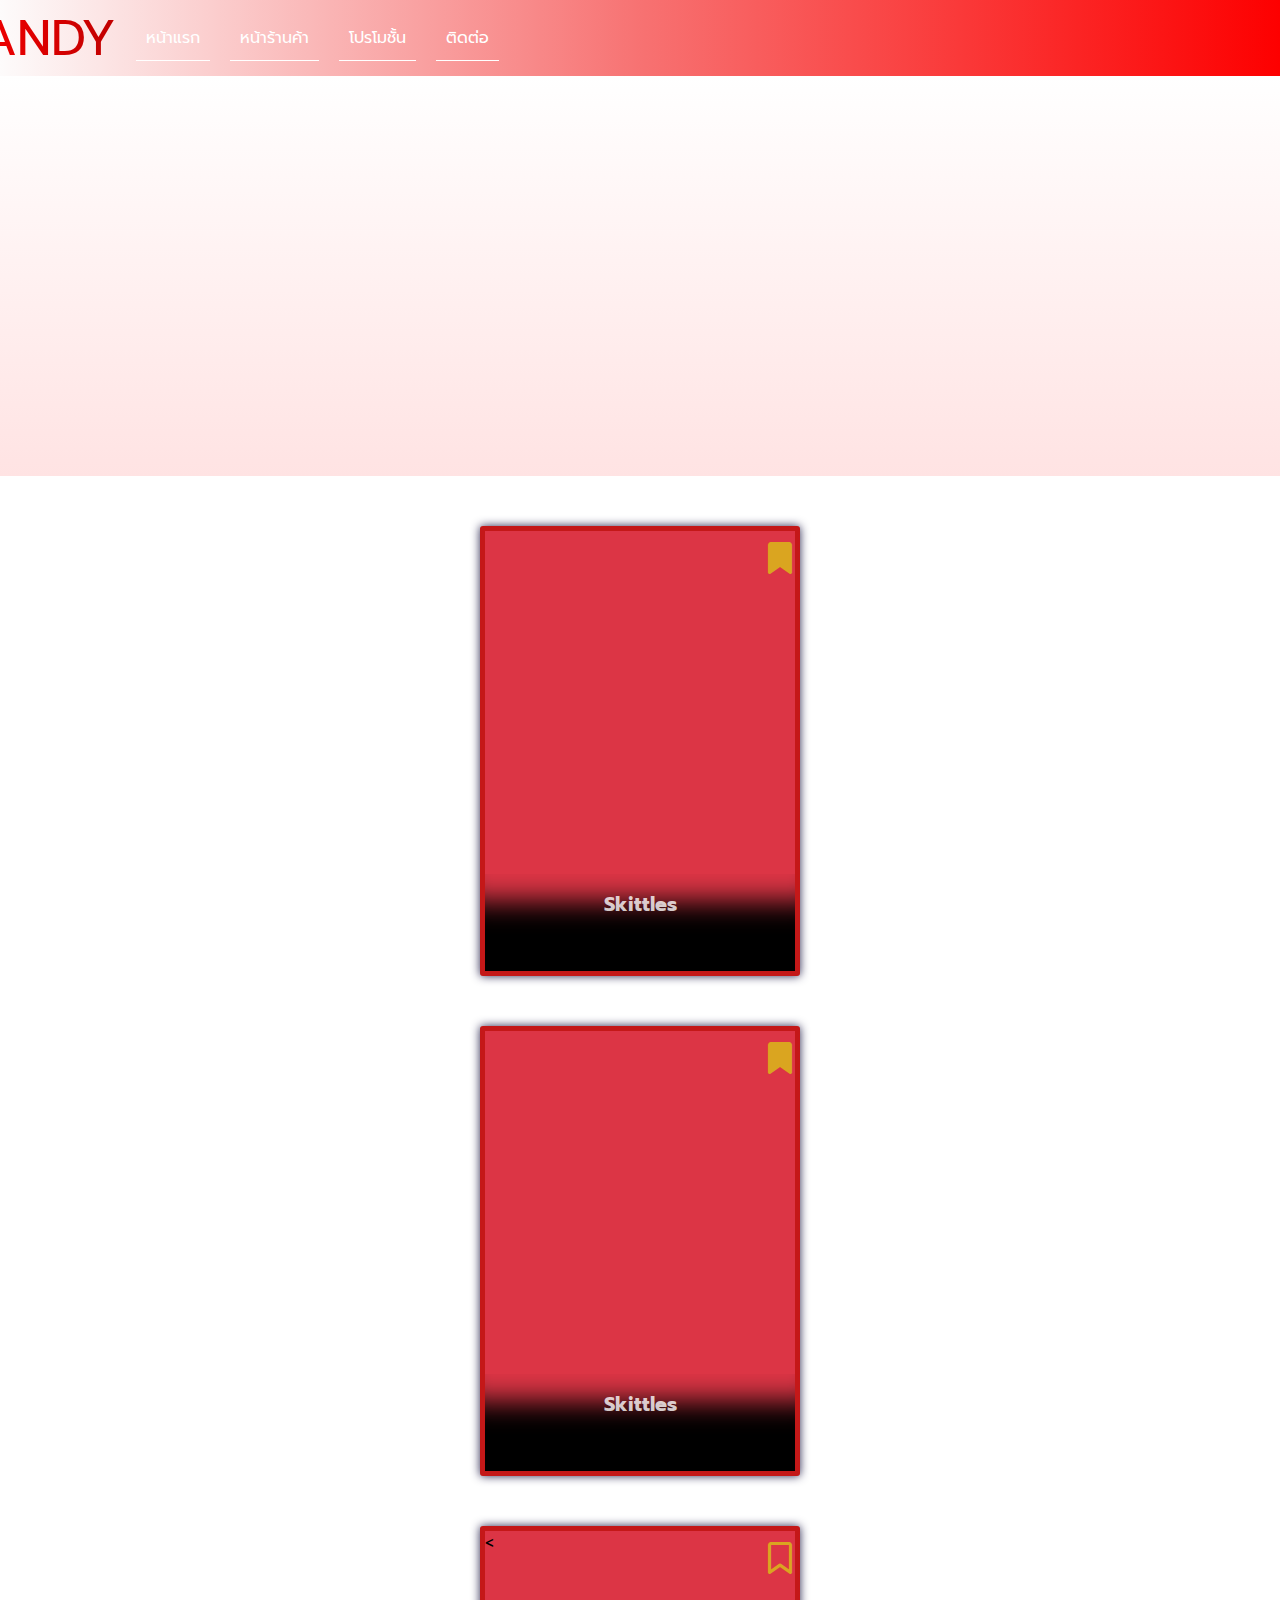
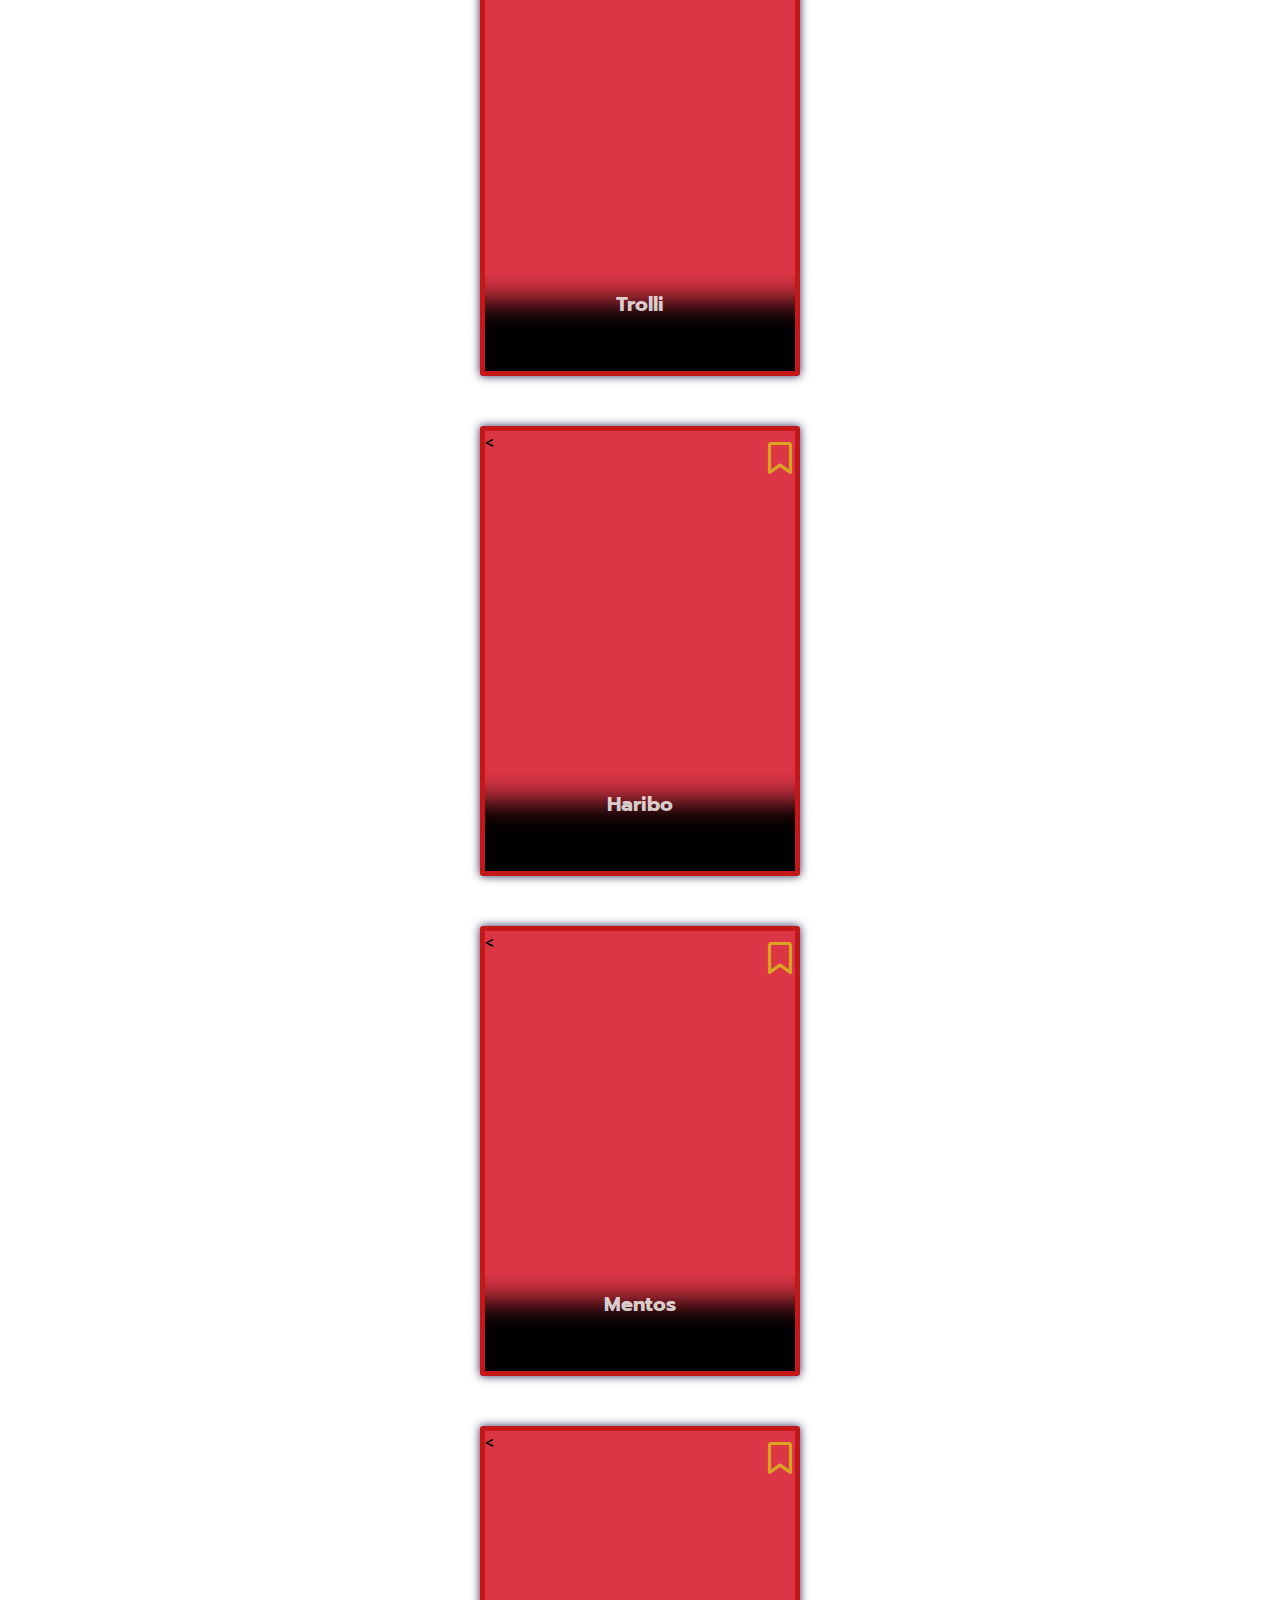
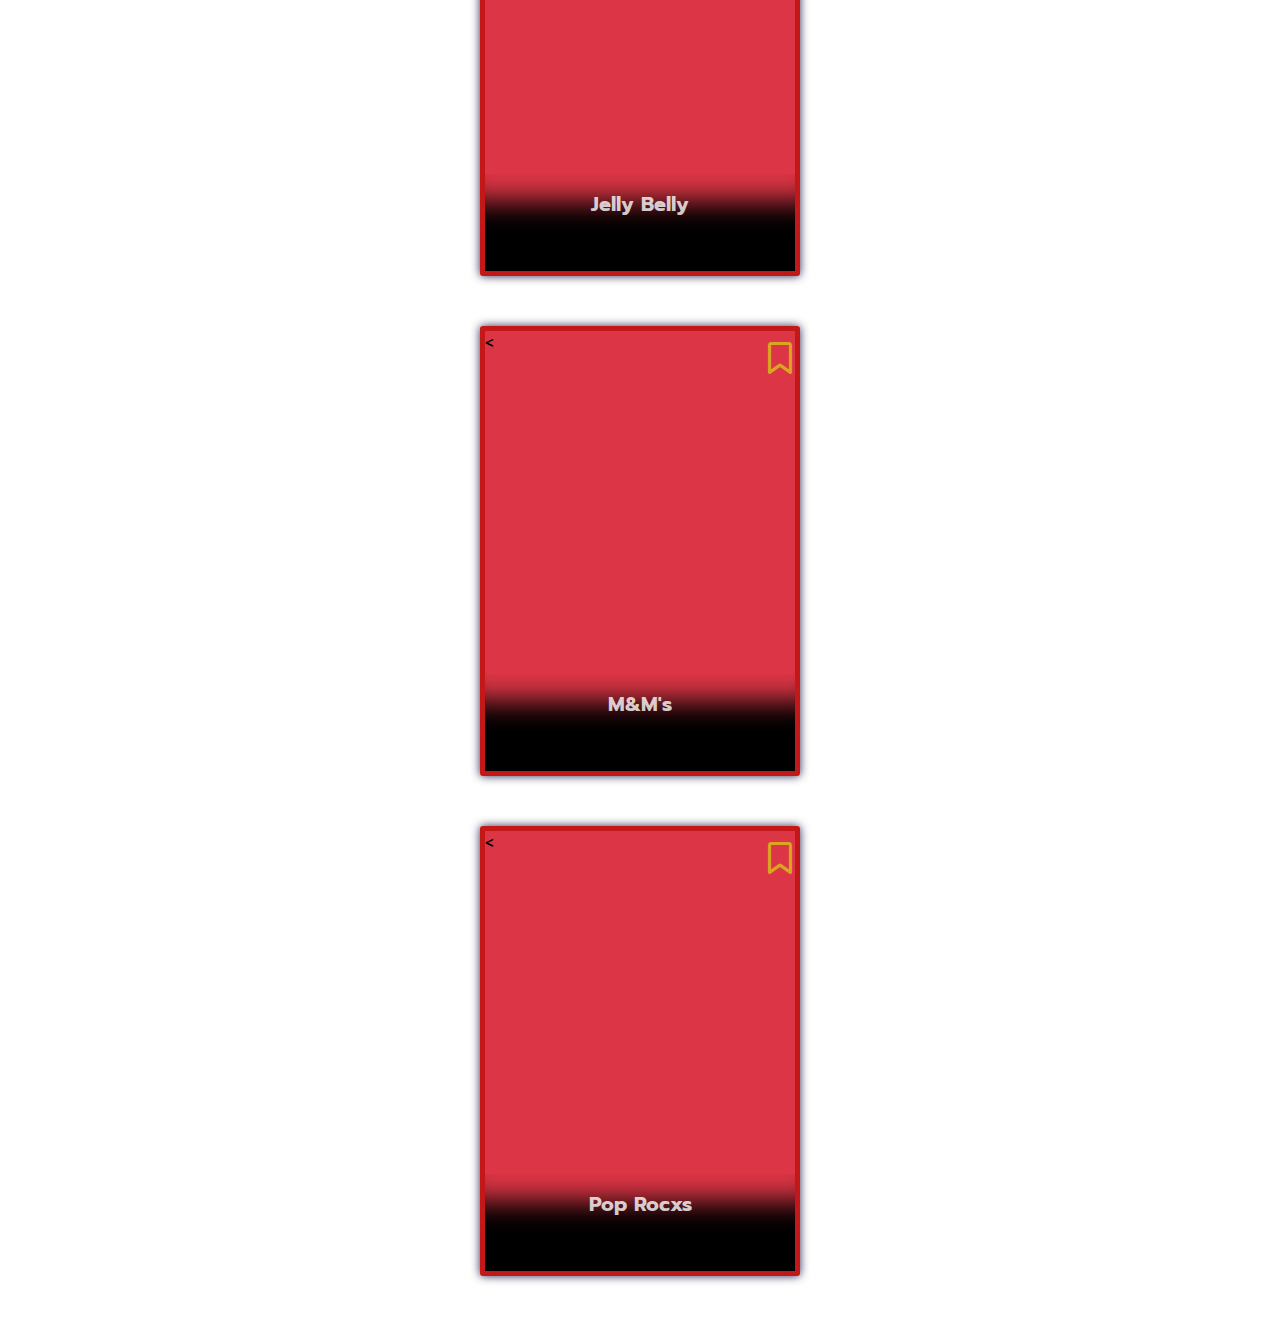
==== commit ad574a60: "candy web" ====
--- a/index.html
+++ b/index.html
@@ -14,27 +14,23 @@
     <link rel="stylesheet" href="https://cdnjs.cloudflare.com/ajax/libs/font-awesome/6.2.0/css/all.min.css">
     <link rel="stylesheet" href="index.css" />
 </head>
-<body style="background-color: rgb(0, 0, 0);">
+<body>
     <div class="conatainer">
       <nav class="navContainer">
             <div class="logo">  
-                <img src="./logopungob.png" alt="">
+               CANDY
             </div>
         <ul class="nav">
           <li><a href="#" class="item">หน้าแรก</a></li>
-          <li><a href="#" class="item">ภาพยนตร์</a></li>
+          <li><a href="#" class="item">หน้าร้านค้า</a></li>
           <li><a href="#" class="item">โปรโมชั้น</a></li>
           <li><a href="#" class="item">ติดต่อ</a></li>
-          <li><a href="#" class="item">รายการโปรด</a></li>
         </ul>
       </nav>
       <main>
         <div class="heroContainer">
           <div class="image">
-            <img
-              src="https://lh3.googleusercontent.com/_uaToe8abPptpl41UmfbmgQtGIT8Q3fd1Sd0iUskZtNYKTM-5nQSdnUKNsFXybQlcA_IKxhKFt3JB0vlpaXqW4N1XHueTqro2Q=w888"
-              alt=""
-            />
+         
           </div>
         </main>
       </div>
@@ -42,9 +38,9 @@
     <div class="row">
 
         <div class="card">
-            <a href="/info.html">
-
-                <div class="img1" style="background-image: url('https://m.media-amazon.com/images/M/MV5BYjhiNjBlODctY2ZiOC00YjVlLWFlNzAtNTVhNzM1YjI1NzMxXkEyXkFqcGdeQXVyMjQxNTE1MDA@._V1_FMjpg_UX1000_.jpg');">
+            <a href="info.html">
+
+                <div class="img1" style="background-image: url('https://i.pinimg.com/564x/56/c9/84/56c984b2166aade65cf7c832fb87ecff.jpg');">
                 </div>
                 <h1><span class="badge badge-danger" style="z-index: 1; position: absolute; top: 1%; right: 1%;">
                     <i class="fa-solid fa-bookmark" style="color:goldenrod;background-color: g;"></i>
@@ -52,69 +48,69 @@
                 <!-- <div class="img2">
                     
                 </div> -->
-                <div class="title">AVATAR: The Way of Water</div>
-                <!-- <div class="text">Now You can watch the first epsoide of the action series Vikings , wish you
-                    interesting watch</div> -->
-                <a href="#">
-                    <div class="catagory">Rate <i class="fas fa-film"></i></div>
-                </a>
-                <a href="#">
-                    <div class="views"><i class="far fa-star"></i> </div>
-                </a>
-            </a>
-        </div>
-
-
-        <div class="card">
-            <a href="#">
-                <div class="img1" style="background-image: url('https://upload.wikimedia.org/wikipedia/th/b/b6/Pirates_of_the_Caribbean_3_poster.jpg');"></div>
+                <div class="title">Skittles</div>
+                <!-- <div class="text">Now You can watch the first epsoide of the action series Vikings , wish you
+                    interesting watch</div> -->
+                <a href="#">
+                    <div class="catagory">Candy</i></div>
+                </a>
+                <a href="#">
+                    <div class="views">Original</i> </div>
+                </a>
+            </a>
+        </div>
+
+
+        <div class="card">
+            <a href="#">
+                <div class="img1" style="background-image: url('https://i.pinimg.com/564x/c5/a5/f4/c5a5f499ea67c9cf95d0efa7cf810ee6.jpg');"></div>
                 <h1><span class="badge badge-danger" style="z-index: 1; position: absolute; top: 1%; right: 1%;">
                     <i class="fa-solid fa-bookmark" style="color:goldenrod;background-color: g;"></i>
                 </span></h1>
-                <div class="title">Pirates of the Caribbean: At World's End</div>
-                <!-- <div class="text">Now You can watch the first epsoide of the action series Vikings , wish you
-                    interesting watch</div> -->
-                <a href="#">
-                    <div class="catagory">Series <i class="fas fa-film"></i></div>
-                </a>
-                <a href="#">
-                    <div class="views">20211 <i class="far fa-bookmark"></i> </div>
-                </a>
-            </a>
-        </div>
-
-        <div class="card">
-            <a href="#">
-                <div class="img1" style="background-image: url('https://upload.wikimedia.org/wikipedia/th/2/2a/Spectre_Thai_poster.jpg');"></div>
-                <<h1><span class="badge badge-danger" style="z-index: 1; position: absolute; top: 1%; right: 1%;">
-                    <i class="fa-regular fa-bookmark" style="color:goldenrod;background-color: g;"></i>
-                </span></h1>
-                <div class="title">Spectre</div>
-                <!-- <div class="text">Now You can watch the first epsoide of the action series Vikings , wish you
-                    interesting watch</div> -->
-                <a href="#">
-                    <div class="catagory">Series <i class="fas fa-film"></i></div>
-                </a>
-                <a href="#">
-                    <div class="views">20211 <i class="far fa-eye"></i> </div>
-                </a>
-            </a>
-        </div>
-
-        <div class="card">
-            <a href="#">
-                <div class="img1" style="background-image: url('https://m.media-amazon.com/images/M/MV5BMTk4ODQzNDY3Ml5BMl5BanBnXkFtZTcwODA0NTM4Nw@@._V1_FMjpg_UX1000_.jpg');"></div>
-                <<h1><span class="badge badge-danger" style="z-index: 1; position: absolute; top: 1%; right: 1%;">
-                    <i class="fa-regular fa-bookmark" style="color:goldenrod;background-color: g;"></i>
-                </span></h1>
-                <div class="title">The Dark Knight Rises</div>
-                <!-- <div class="text">Now You can watch the first epsoide of the action series Vikings , wish you
-                    interesting watch</div> -->
-                <a href="#">
-                    <div class="catagory">Series <i class="fas fa-film"></i></div>
-                </a>
-                <a href="#">
-                    <div class="views">20211 <i class="far fa-eye"></i> </div>
+                <div class="title">Skittles</div>
+                <!-- <div class="text">Now You can watch the first epsoide of the action series Vikings , wish you
+                    interesting watch</div> -->
+                <a href="#">
+                    <div class="catagory">Candy</i></div>
+                </a>
+                <a href="#">
+                    <div class="views">Original</i> </div>
+                </a>
+            </a>
+        </div>
+
+        <div class="card">
+            <a href="#">
+                <div class="img1" style="background-image: url('https://i.pinimg.com/564x/b0/a3/fb/b0a3fba6a6aee7a7b4a86c7da73fea0f.jpg');"></div>
+                <<h1><span class="badge badge-danger" style="z-index: 1; position: absolute; top: 1%; right: 1%;">
+                    <i class="fa-regular fa-bookmark" style="color:goldenrod;background-color: g;"></i>
+                </span></h1>
+                <div class="title">Trolli</div>
+                <!-- <div class="text">Now You can watch the first epsoide of the action series Vikings , wish you
+                    interesting watch</div> -->
+                <a href="#">
+                    <div class="catagory">Candy</i></div>
+                </a>
+                <a href="#">
+                    <div class="views">Original</i> </div>
+                </a>
+            </a>
+        </div>
+
+        <div class="card">
+            <a href="#">
+                <div class="img1" style="background-image: url('https://i.pinimg.com/564x/2d/a1/d5/2da1d5dbe1de0906cf8474925dddc411.jpg');"></div>
+                <<h1><span class="badge badge-danger" style="z-index: 1; position: absolute; top: 1%; right: 1%;">
+                    <i class="fa-regular fa-bookmark" style="color:goldenrod;background-color: g;"></i>
+                </span></h1>
+                <div class="title">Haribo</div>
+                <!-- <div class="text">Now You can watch the first epsoide of the action series Vikings , wish you
+                    interesting watch</div> -->
+                <a href="#">
+                    <div class="catagory">Candy</i></div>
+                </a>
+                <a href="#">
+                    <div class="views">Original</i> </div>
                 </a>
             </a>
         </div>
@@ -127,74 +123,74 @@
 
         <div class="card">
             <a href="#">
-                <div class="img1" style="background-image: url('https://upload.wikimedia.org/wikipedia/th/8/8a/%E0%B8%99%E0%B8%B1%E0%B8%81%E0%B8%A3%E0%B8%9A%E0%B8%AA%E0%B8%87%E0%B8%84%E0%B8%A3%E0%B8%B2%E0%B8%A1%E0%B8%82%E0%B9%89%E0%B8%B2%E0%B8%A1%E0%B8%88%E0%B8%B1%E0%B8%81%E0%B8%A3%E0%B8%A7%E0%B8%B2%E0%B8%A5.jpg?20120210061151');"></div>
-                <<h1><span class="badge badge-danger" style="z-index: 1; position: absolute; top: 1%; right: 1%;">
-                    <i class="fa-regular fa-bookmark" style="color:goldenrod;background-color: g;"></i>
-                </span></h1>
-                <div class="title">John Carter</div>
-                <!-- <div class="text">Now You can watch the first epsoide of the action series Vikings , wish you
-                    interesting watch</div> -->
-                <a href="#">
-                    <div class="catagory">Series <i class="fas fa-film"></i></div>
-                </a>
-                <a href="#">
-                    <div class="views">20211 <i class="far fa-eye"></i> </div>
-                </a>
-            </a>
-        </div>
-
-
-
-        <div class="card">
-            <a href="#">
-                <div class="img1" style="background-image: url('https://t2.gstatic.com/licensed-image?q=tbn:ANd9GcSTnVYNce0mR9weuhktA3KtkI9EJwX48KOjWhW7ZppTC3anet8khysgqAIiI6V-QRyG');"></div>
-                <<h1><span class="badge badge-danger" style="z-index: 1; position: absolute; top: 1%; right: 1%;">
-                    <i class="fa-regular fa-bookmark" style="color:goldenrod;background-color: g;"></i>
-                </span></h1>
-                <div class="title">Spider-Man 3</div>
-                <!-- <div class="text">Now You can watch the first epsoide of the action series Vikings , wish you
-                    interesting watch</div> -->
-                <a href="#">
-                    <div class="catagory">Series <i class="fas fa-film"></i></div>
-                </a>
-                <a href="#">
-                    <div class="views">20211 <i class="far fa-eye"></i> </div>
-                </a>
-            </a>
-        </div>
-
-        <div class="card">
-            <a href="#">
-                <div class="img1" style="background-image: url('https://t1.gstatic.com/licensed-image?q=tbn:ANd9GcRp-IpUXUM9pgungKY7BZfHs2ZkMevZmXMYH4MtnTqt5oPHsQZN3awLzpEC17mWYYWI');"></div>
-                <<h1><span class="badge badge-danger" style="z-index: 1; position: absolute; top: 1%; right: 1%;">
-                    <i class="fa-regular fa-bookmark" style="color:goldenrod;background-color: g;"></i>
-                </span></h1>
-                <div class="title">Tangled</div>
-                <!-- <div class="text">Now You can watch the first epsoide of the action series Vikings , wish you
-                    interesting watch</div> -->
-                <a href="#">
-                    <div class="catagory">Series <i class="fas fa-film"></i></div>
-                </a>
-                <a href="#">
-                    <div class="views">20211 <i class="far fa-eye"></i> </div>
-                </a>
-            </a>
-        </div>
-
-        <div class="card">
-            <a href="#">
-                <div class="img1" style="background-image: url('https://upload.wikimedia.org/wikipedia/th/4/4c/%E0%B8%A1%E0%B8%AB%E0%B8%B2%E0%B8%A8%E0%B8%B6%E0%B8%81%E0%B8%AD%E0%B8%B1%E0%B8%A5%E0%B8%95%E0%B8%A3%E0%B8%AD%E0%B8%99%E0%B8%96%E0%B8%A5%E0%B9%88%E0%B8%A1%E0%B9%82%E0%B8%A5%E0%B8%81.jpg');"></div>
-                <<h1><span class="badge badge-danger" style="z-index: 1; position: absolute; top: 1%; right: 1%;">
-                    <i class="fa-regular fa-bookmark" style="color:goldenrod;background-color: g;"></i>
-                </span></h1>
-                <div class="title">Avengers: Age of Ultron</div>
-                <!-- <div class="text">Now You can watch the first epsoide of the action series Vikings , wish you
-                    interesting watch</div> -->
-                <a href="#">
-                    <div class="catagory">Series <i class="fas fa-film"></i></div>
-                </a>
-                <a href="#">
-                    <div class="views">20211 <i class="far fa-eye"></i> </div>
+                <div class="img1" style="background-image: url('https://i.pinimg.com/564x/df/ac/c2/dfacc21b7e9d680efacb4063bef3e812.jpg');"></div>
+                <<h1><span class="badge badge-danger" style="z-index: 1; position: absolute; top: 1%; right: 1%;">
+                    <i class="fa-regular fa-bookmark" style="color:goldenrod;background-color: g;"></i>
+                </span></h1>
+                <div class="title">Mentos</div>
+                <!-- <div class="text">Now You can watch the first epsoide of the action series Vikings , wish you
+                    interesting watch</div> -->
+                <a href="#">
+                    <div class="catagory">Candy</i></div>
+                </a>
+                <a href="#">
+                    <div class="views">Original</i> </div>
+                </a>
+            </a>
+        </div>
+
+
+
+        <div class="card">
+            <a href="#">
+                <div class="img1" style="background-image: url('https://i.pinimg.com/564x/5b/24/92/5b249232ca1cb041a3eee7192d0becfc.jpg');"></div>
+                <<h1><span class="badge badge-danger" style="z-index: 1; position: absolute; top: 1%; right: 1%;">
+                    <i class="fa-regular fa-bookmark" style="color:goldenrod;background-color: g;"></i>
+                </span></h1>
+                <div class="title">Jelly Belly</div>
+                <!-- <div class="text">Now You can watch the first epsoide of the action series Vikings , wish you
+                    interesting watch</div> -->
+                <a href="#">
+                    <div class="catagory">Candy</i></div>
+                </a>
+                <a href="#">
+                    <div class="views">Original</i> </div>
+                </a>
+            </a>
+        </div>
+
+        <div class="card">
+            <a href="#">
+                <div class="img1" style="background-image: url('https://i.pinimg.com/564x/4b/de/1d/4bde1daad0e53979f71ae0e1d48f4915.jpg');"></div>
+                <<h1><span class="badge badge-danger" style="z-index: 1; position: absolute; top: 1%; right: 1%;">
+                    <i class="fa-regular fa-bookmark" style="color:goldenrod;background-color: g;"></i>
+                </span></h1>
+                <div class="title">M&M's</div>
+                <!-- <div class="text">Now You can watch the first epsoide of the action series Vikings , wish you
+                    interesting watch</div> -->
+                <a href="#">
+                    <div class="catagory">Candy</i></div>
+                </a>
+                <a href="#">
+                    <div class="views">Original</i> </div>
+                </a>
+            </a>
+        </div>
+
+        <div class="card">
+            <a href="#">
+                <div class="img1" style="background-image: url('https://i.pinimg.com/564x/b8/8a/4c/b88a4cb856ffa2aeb8375bfc9547b486.jpg');"></div>
+                <<h1><span class="badge badge-danger" style="z-index: 1; position: absolute; top: 1%; right: 1%;">
+                    <i class="fa-regular fa-bookmark" style="color:goldenrod;background-color: g;"></i>
+                </span></h1>
+                <div class="title">Pop Rocxs</div>
+                <!-- <div class="text">Now You can watch the first epsoide of the action series Vikings , wish you
+                    interesting watch</div> -->
+                <a href="#">
+                    <div class="catagory">Candy</i></div>
+                </a>
+                <a href="#">
+                    <div class="views">Original</i> </div>
                 </a>
             </a>
         </div>
@@ -203,44 +199,44 @@
         
 
         
-
+<!-- 
         <div class="card">
             <a href="#">
                 <div class="img1" style="background-image: url(
-                    'https://upload.wikimedia.org/wikipedia/th/thumb/5/59/%E0%B9%80%E0%B8%88%E0%B9%89%E0%B8%B2%E0%B8%8A%E0%B8%B2%E0%B8%A2%E0%B9%80%E0%B8%A5%E0%B8%B7%E0%B8%AD%E0%B8%94%E0%B8%9C%E0%B8%AA%E0%B8%A1%E0%B9%83%E0%B8%9A%E0%B8%9B%E0%B8%B4%E0%B8%94.jpg/220px-%E0%B9%80%E0%B8%88%E0%B9%89%E0%B8%B2%E0%B8%8A%E0%B8%B2%E0%B8%A2%E0%B9%80%E0%B8%A5%E0%B8%B7%E0%B8%AD%E0%B8%94%E0%B8%9C%E0%B8%AA%E0%B8%A1%E0%B9%83%E0%B8%9A%E0%B8%9B%E0%B8%B4%E0%B8%94.jpg'
+                    'https://i.pinimg.com/564x/04/a4/fa/04a4fabb09b4b683954e6857562fca26.jpg'
                 );"></div>
                 <<h1><span class="badge badge-danger" style="z-index: 1; position: absolute; top: 1%; right: 1%;">
                     <i class="fa-regular fa-bookmark" style="color:goldenrod;background-color: g;"></i>
                 </span></h1>
-                <div class="title">Harry Potter and the Half-Blood Prince</div>
-                <!-- <div class="text">Now You can watch the first epsoide of the action series Vikings , wish you
-                    interesting watch</div> -->
-                <a href="#">
+                <div class="title">Dum-Dums</div> -->
+                <!-- <div class="text">Now You can watch the first epsoide of the action series Vikings , wish you
+                    interesting watch</div> -->
+                <!-- <a href="#">
                     <div class="catagory">Series <i class="fas fa-film"></i></div>
                 </a>
                 <a href="#">
                     <div class="views">20211 <i class="far fa-eye"></i> </div>
                 </a>
             </a>
-        </div>
-
-        <div class="card">
-            <a href="#">
-                <div class="img1" style="background-image: url('https://upload.wikimedia.org/wikipedia/th/8/8d/Batman_v_Superman_Thai_poster.jpg');"></div>
-                <<h1><span class="badge badge-danger" style="z-index: 1; position: absolute; top: 1%; right: 1%;">
-                    <i class="fa-regular fa-bookmark" style="color:goldenrod;background-color: g;"></i>
-                </span></h1>
-                <div class="title">Batman v Superman: Dawn of Justice</div>
-                <!-- <div class="text">Now You can watch the first epsoide of the action series Vikings , wish you
-                    interesting watch</div> -->
-                <a href="#">
+        </div> -->
+
+        <!-- <div class="card">
+            <a href="#">
+                <div class="img1" style="background-image: url('https://i.pinimg.com/564x/7e/d0/b2/7ed0b2733fb135e671af6235e84035ba.jpg');"></div>
+                <<h1><span class="badge badge-danger" style="z-index: 1; position: absolute; top: 1%; right: 1%;">
+                    <i class="fa-regular fa-bookmark" style="color:goldenrod;background-color: g;"></i>
+                </span></h1>
+                <div class="title">Maoam</div> -->
+                <!-- <div class="text">Now You can watch the first epsoide of the action series Vikings , wish you
+                    interesting watch</div> -->
+                <!-- <a href="#">
                     <div class="catagory">Series <i class="fas fa-film"></i></div>
                 </a>
                 <a href="#">
                     <div class="views">20211 <i class="far fa-eye"></i> </div>
                 </a>
             </a>
-        </div>
+        </div> -->
 
     </div>
     </div>
--- a/index.css
+++ b/index.css
@@ -15,7 +15,7 @@
     height: auto;
     display: flex;
     gap: 20px;
-    background-image:linear-gradient(to right,black ,rgb(105, 0, 0), rgb(182, 0, 0));
+    background-image:linear-gradient(to right,rgb(253, 251, 251) ,rgb(247, 114, 114), rgb(253, 0, 0));
     align-items: center;
     justify-content: center;
 }
@@ -55,10 +55,10 @@
     justify-content: center;
     align-items: center;
     background-size: cover;
-    background-image: linear-gradient(to bottom,red, rgb(135, 0, 0) , black);
+    background-image: linear-gradient(to bottom,rgb(255, 255, 255) ,#ffe3e3);
 }
 
-.image{
+/* .image{
     width: 100%;
     height: 690px;
     position: relative;
@@ -67,4 +67,4 @@
 img{
     width: 100%;
     object-fit: cover;
-}+} */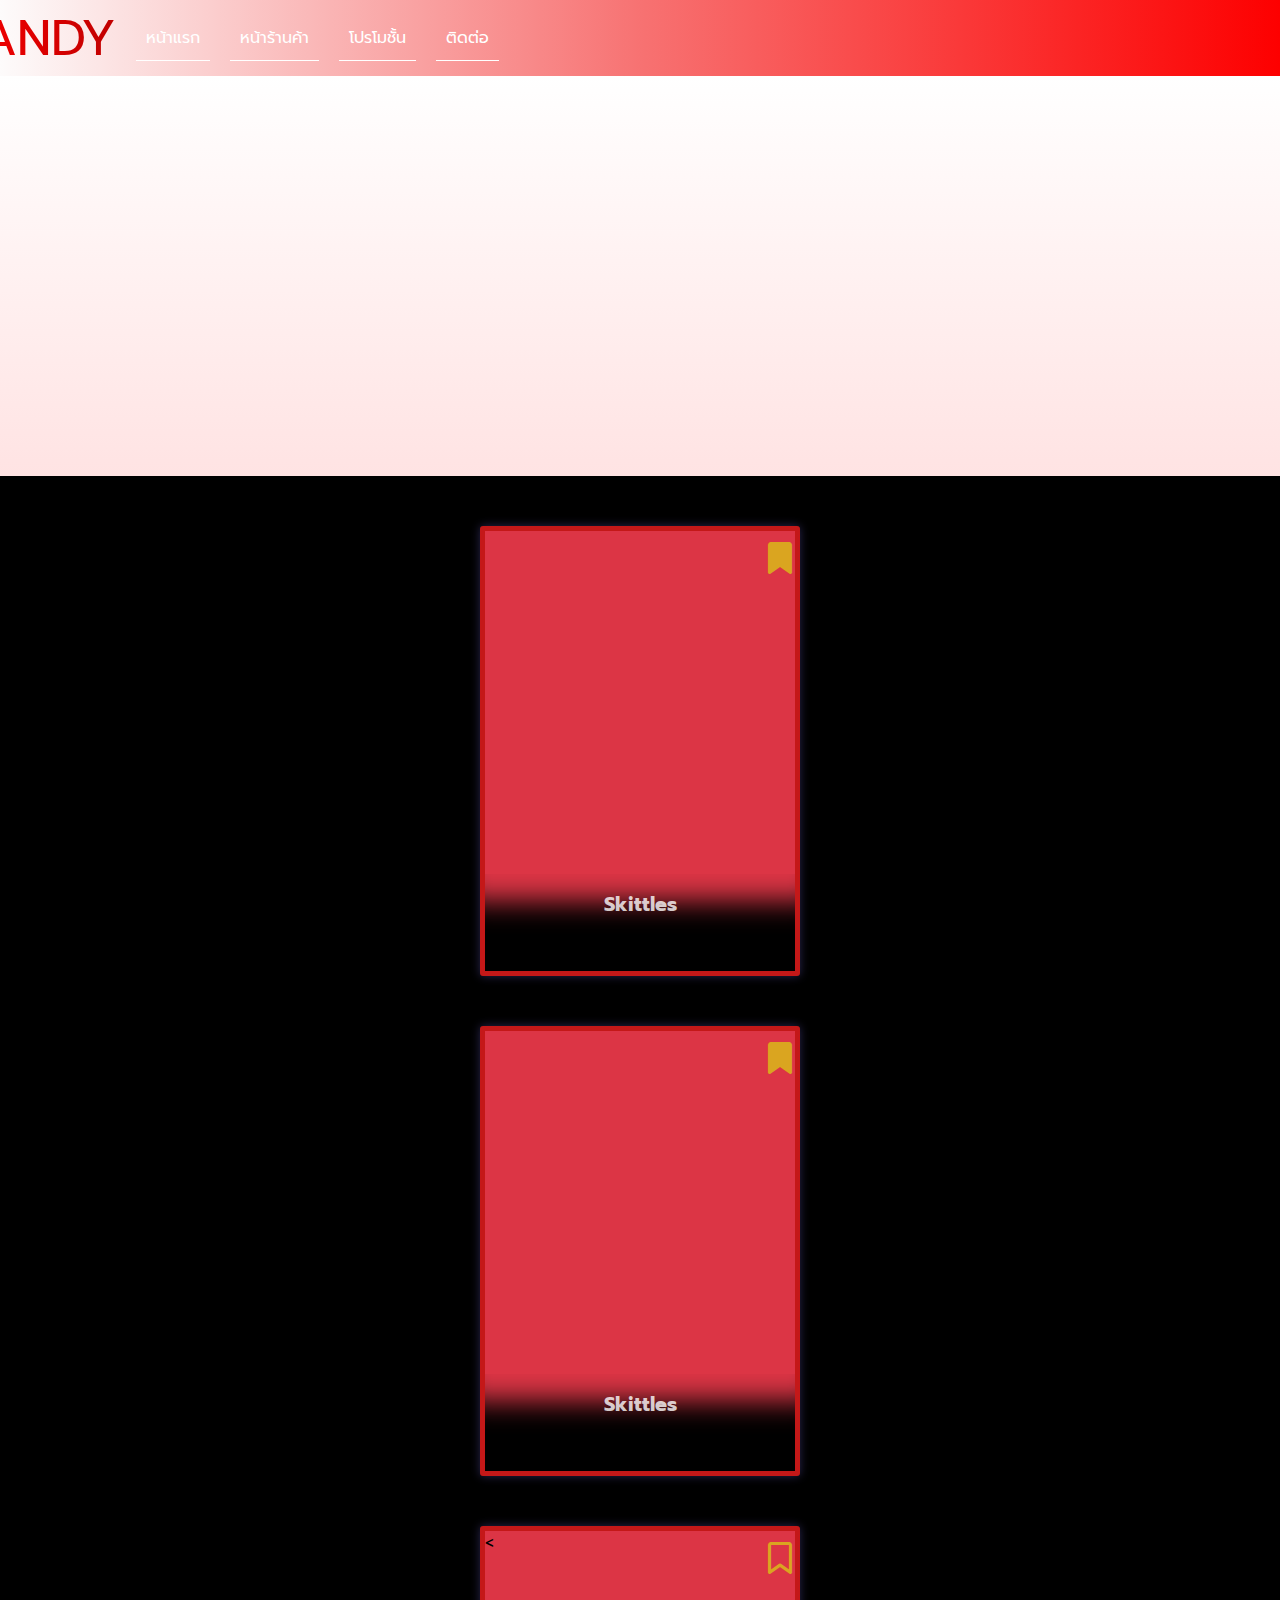
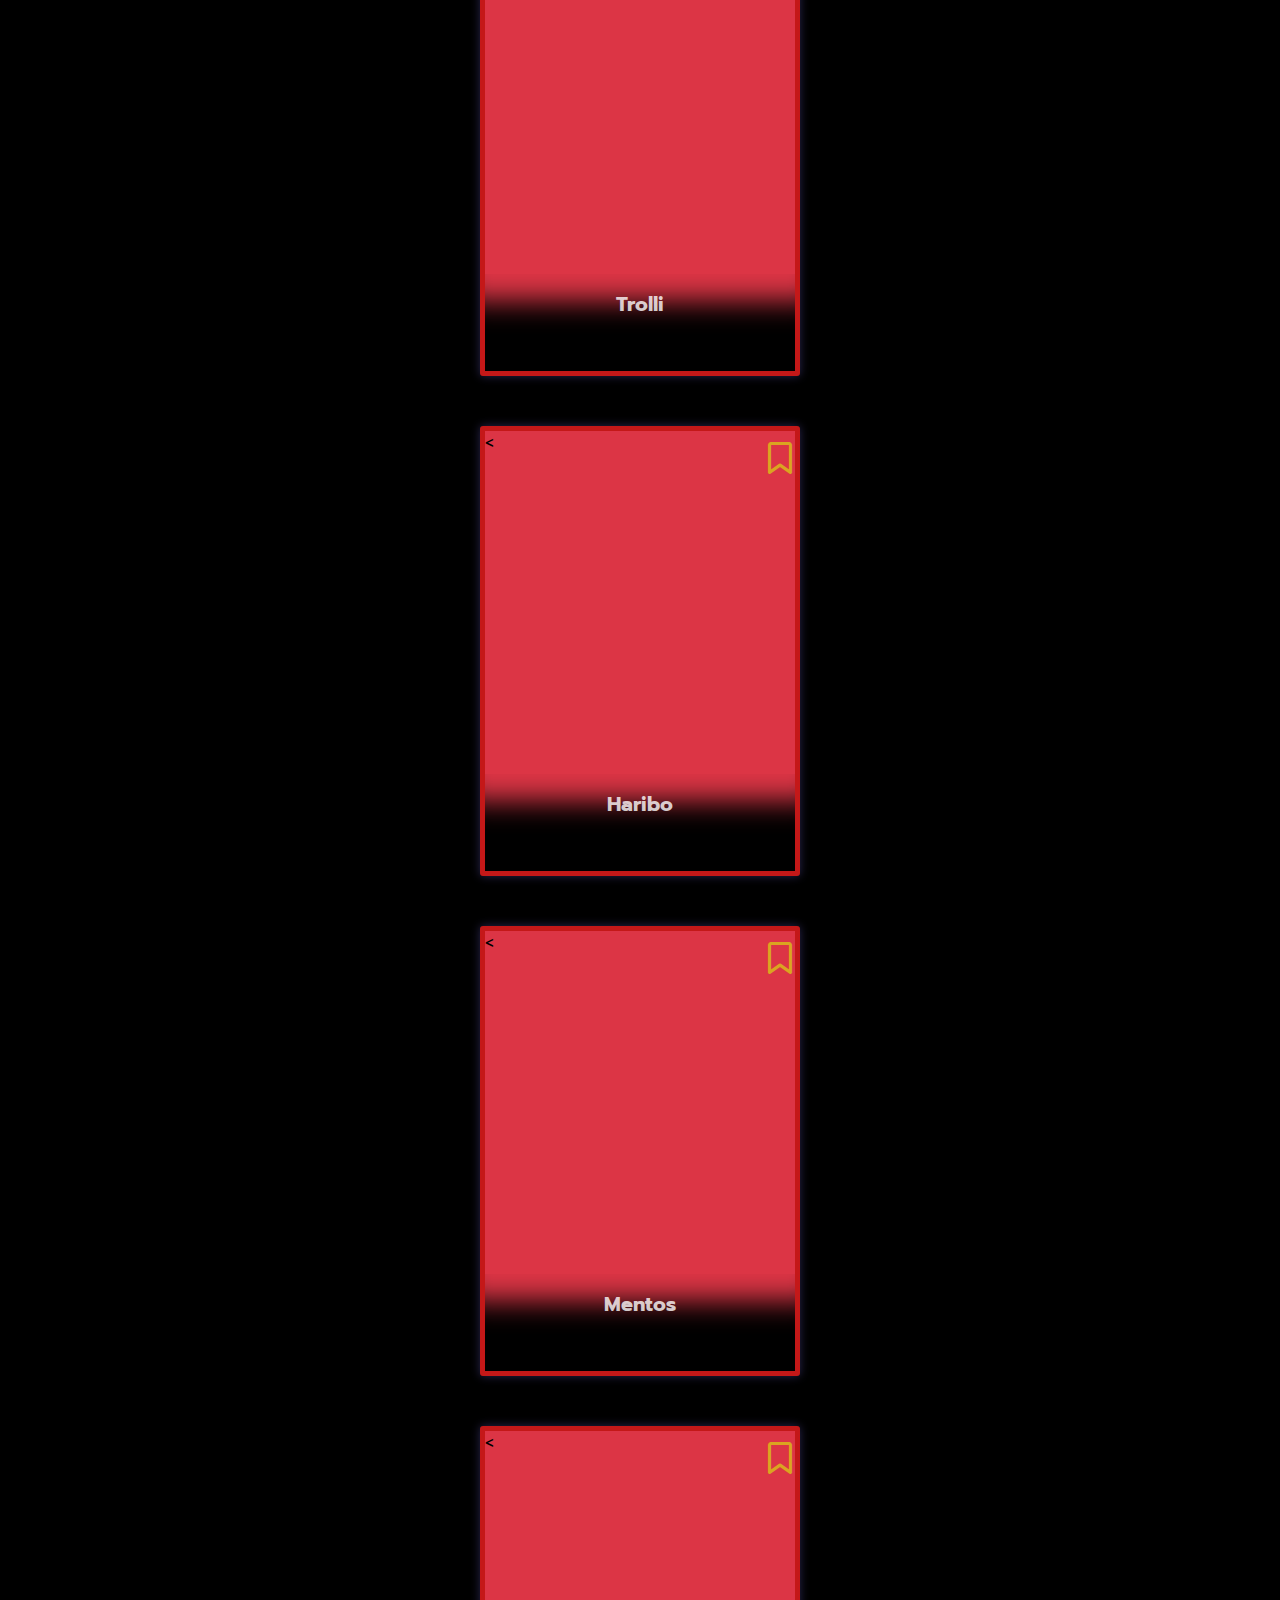
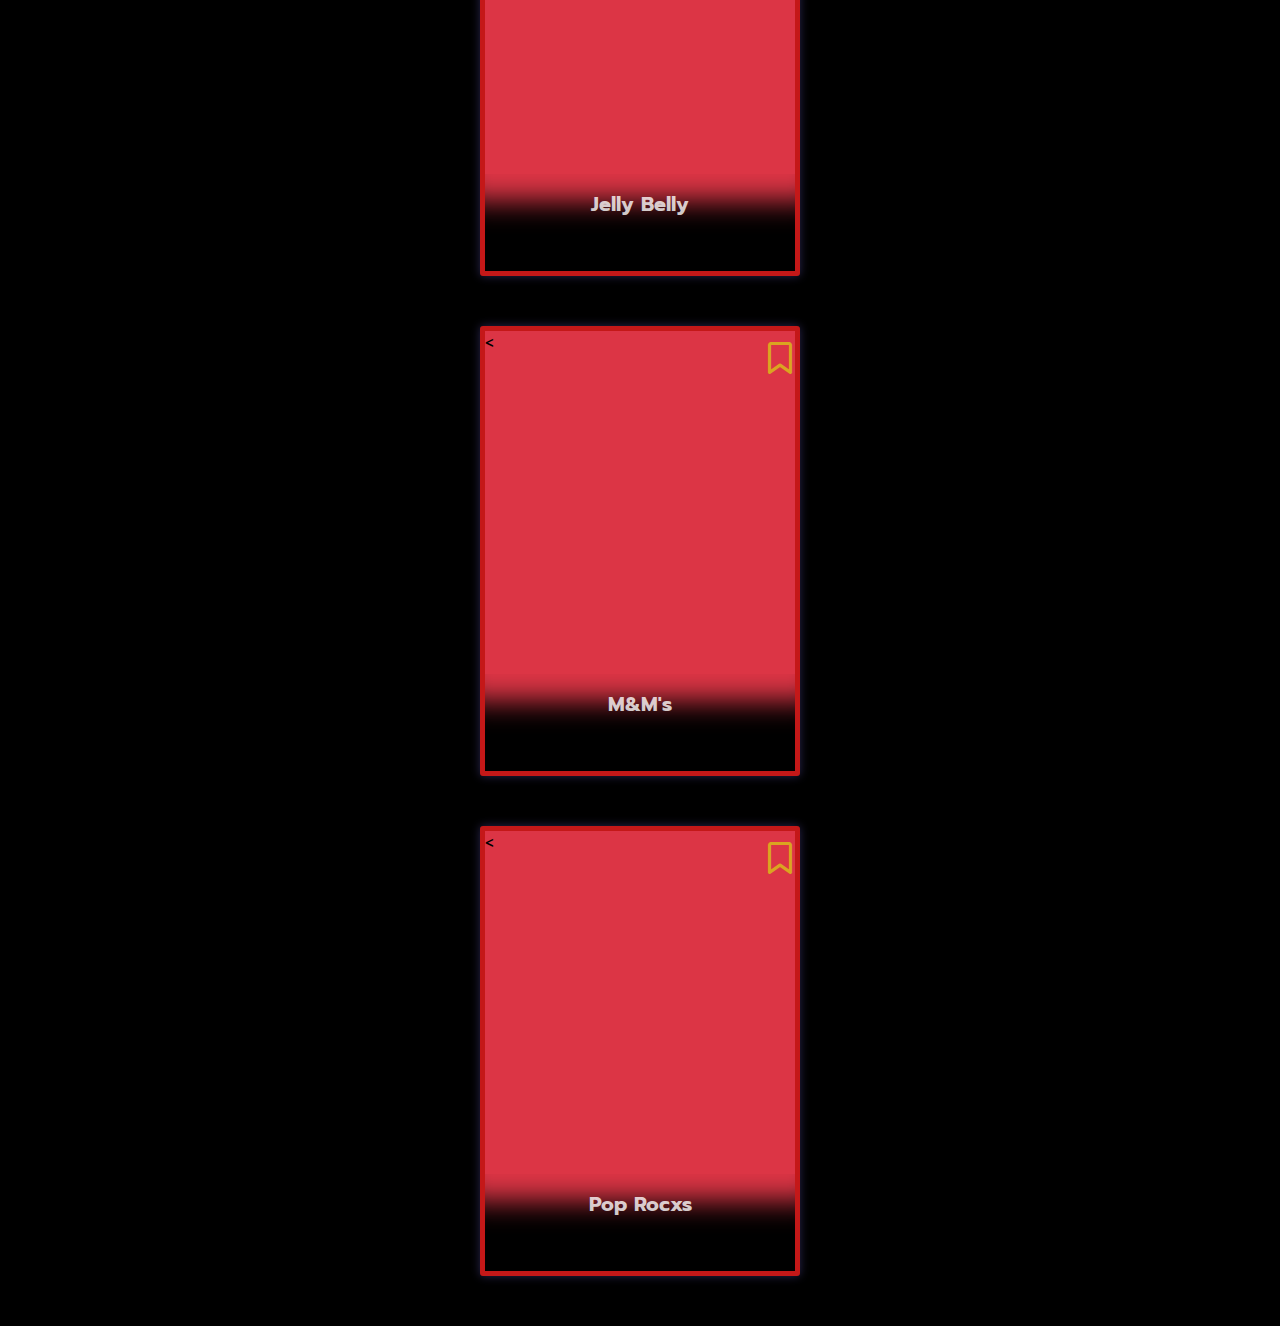
==== commit 34b8eec2: "last update" ====
--- a/index.html
+++ b/index.html
@@ -13,8 +13,9 @@
     <link rel="stylesheet" href="style.css">
     <link rel="stylesheet" href="https://cdnjs.cloudflare.com/ajax/libs/font-awesome/6.2.0/css/all.min.css">
     <link rel="stylesheet" href="index.css" />
+
 </head>
-<body>
+<body style="background-color: rgb(0, 0, 0);">
     <div class="conatainer">
       <nav class="navContainer">
             <div class="logo">  
@@ -30,7 +31,7 @@
       <main>
         <div class="heroContainer">
           <div class="image">
-         
+            <img src="https://i.pinimg.com/564x/60/d3/9a/60d39ace42d8be7c3a58d82d3904c8c8.jpg" alt="">
           </div>
         </main>
       </div>
@@ -134,16 +135,16 @@
                     <div class="catagory">Candy</i></div>
                 </a>
                 <a href="#">
-                    <div class="views">Original</i> </div>
-                </a>
-            </a>
-        </div>
-
-
-
-        <div class="card">
-            <a href="#">
-                <div class="img1" style="background-image: url('https://i.pinimg.com/564x/5b/24/92/5b249232ca1cb041a3eee7192d0becfc.jpg');"></div>
+                    <div class="views">20211 <i class="far fa-eye"></i> </div>
+                </a>
+            </a>
+        </div>
+
+
+
+        <div class="card">
+            <a href="#">
+                <div class="img1" style="background-image: url('https://t2.gstatic.com/licensed-image?q=tbn:ANd9GcSTnVYNce0mR9weuhktA3KtkI9EJwX48KOjWhW7ZppTC3anet8khysgqAIiI6V-QRyG');"></div>
                 <<h1><span class="badge badge-danger" style="z-index: 1; position: absolute; top: 1%; right: 1%;">
                     <i class="fa-regular fa-bookmark" style="color:goldenrod;background-color: g;"></i>
                 </span></h1>
--- a/index.css
+++ b/index.css
@@ -58,13 +58,11 @@
     background-image: linear-gradient(to bottom,rgb(255, 255, 255) ,#ffe3e3);
 }
 
-/* .image{
-    width: 100%;
-    height: 690px;
+.image{
     position: relative;
     overflow: hidden;
 }
 img{
     width: 100%;
     object-fit: cover;
-} */+}